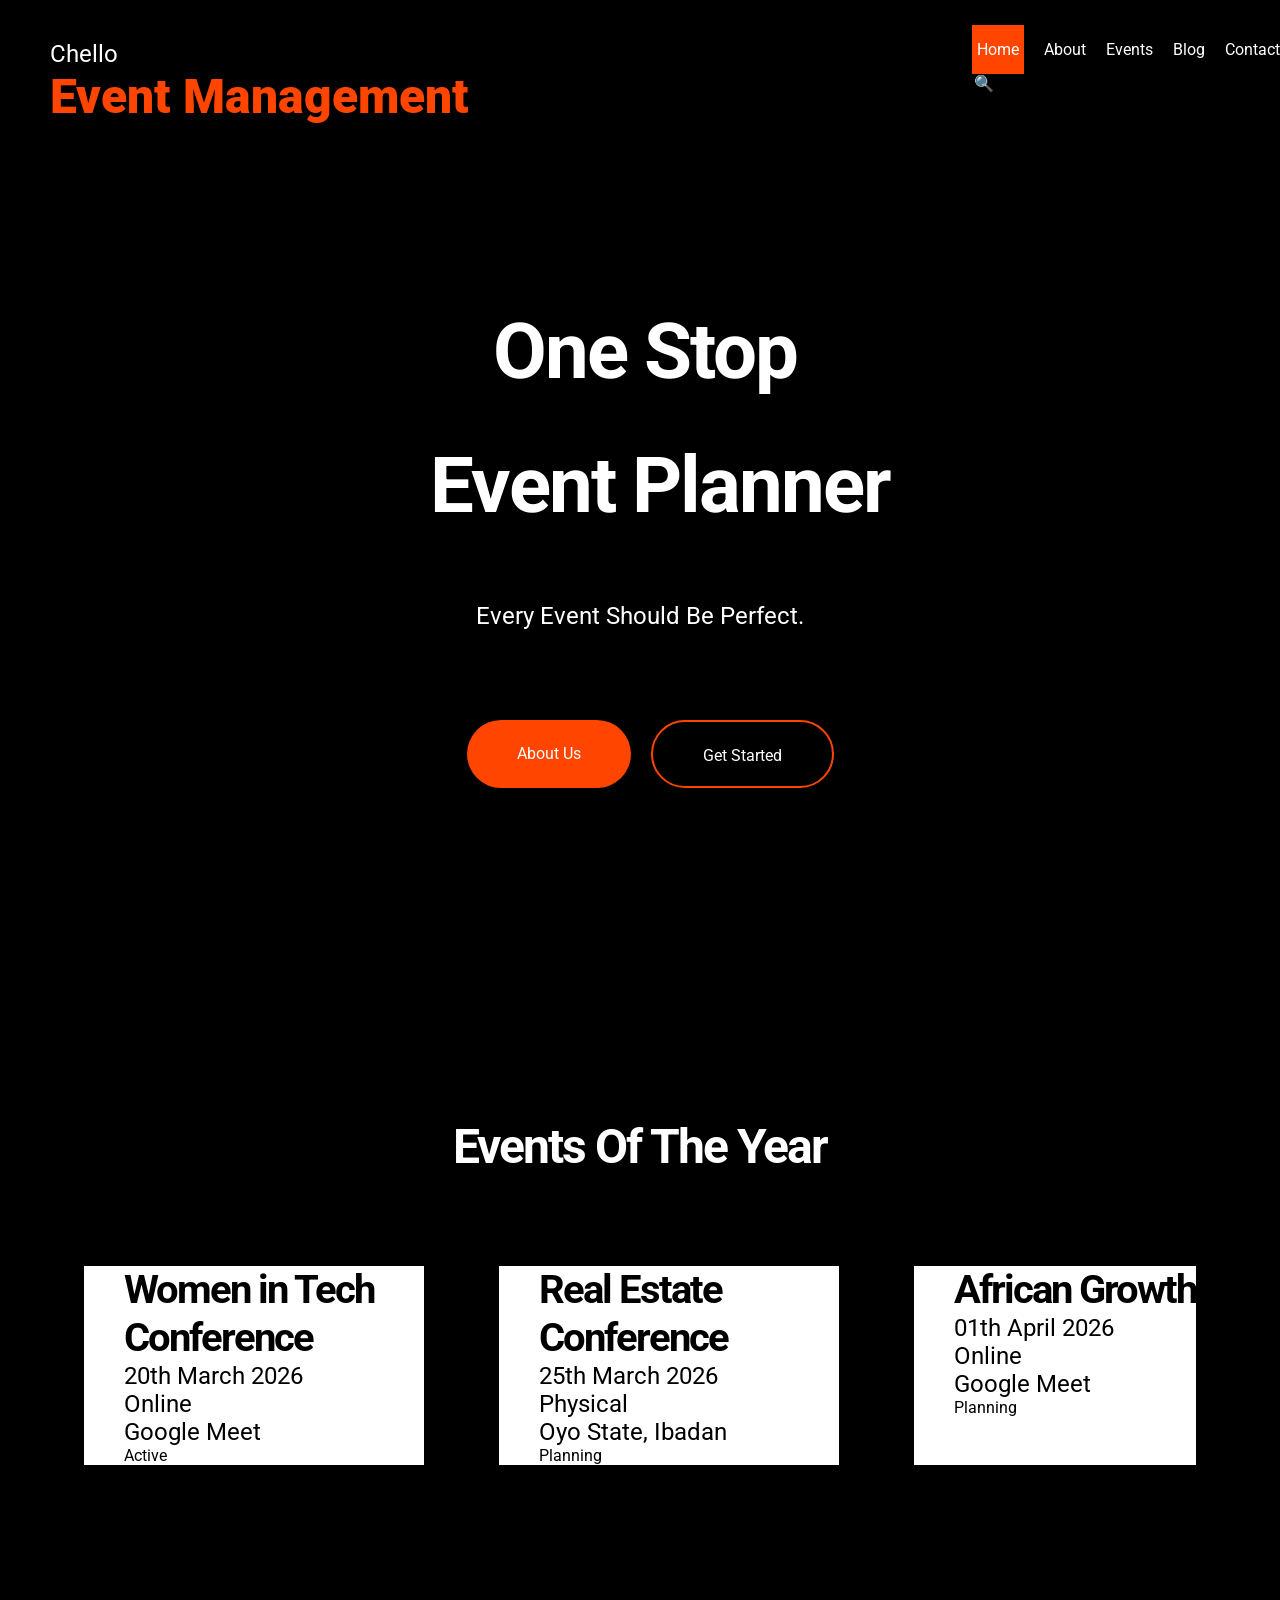
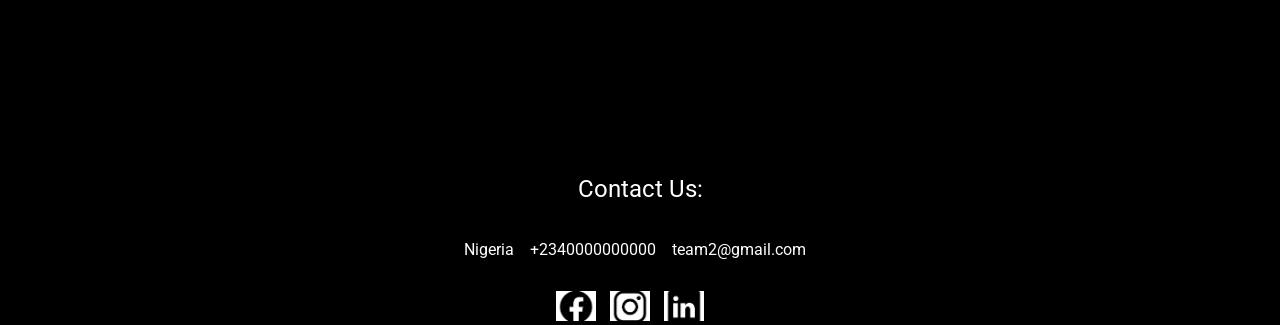
==== index.html @ 6849023e "Add files via upload" ====
<!DOCTYPE html>
<html lang="en">
<head>
    <meta charset="UTF-8">
    <meta name="viewport" content="width=device-width, initial-scale=1.0">
    <link rel="stylesheet" href="styles.css">
    <link rel="preconnect" href="https://fonts.googleapis.com">
    <link rel="preconnect" href="https://fonts.gstatic.com" crossorigin>
    <link href="https://fonts.googleapis.com/css2?family=Inter:ital,opsz,wght@0,14..32,100..900;1,14..32,100..900&display=swap" rel="stylesheet">
    <link rel="preconnect" href="https://fonts.googleapis.com">
    <link rel="preconnect" href="https://fonts.gstatic.com" crossorigin>
    <link href="https://fonts.googleapis.com/css2?family=Roboto:ital,wght@0,100..900;1,100..900&display=swap" rel="stylesheet">
    <title>Chello Event Management Landing page</title>
</head>
<body>
  <div class="container">
    <header>
    <!---NAVIGARION--->
      <nav class="navi">
        <div class="name">
            <p class="na">Chello</p>
            <p><span class="nam">Event Management</span></p>
        </div>
        <div>
          <ul class="nav-links">
            <li><a class="home" href="index.html">Home</a></li>
            <li><a href="">About</a></li>
            <li><a href="">Events</a></li>
            <li><a href="">Blog</a></li>
            <li><a href="">Contact</a></li>
          </ul>
          <div class="search-bar">
            <p class="emoji"><a href="">🔍</a></p>
          </div>
        </nav>
      </div>
    <!---HERO SECTION--->
    <h1 class="heading">One Stop</h1>
    <h1 class="heading-1">Event Planner</h1>
    <p class="paragraph-1">Every Event Should Be Perfect.</p>
    </header>
    <main>
      <!---FEATURES SECTION--->
      <div class="highlight">
        <div class="highlight-1">
            <a href="">About Us</a>
        </div>
        <div class="highlight-2">
            <a href="">Get Started</a>
        </div>
      </div>
        <!---CTA SECTION--->
        <h2 class="heading-2">Events Of The Year</h2>
        <div class="events">
          <div class="more">
            <h3>Women in Tech Conference</h3>
            <p>20th March 2026</p>
            <p>Online</p>
            <p>Google Meet</p>
            <span class="status">Active</span>
          </div>
          <div class="more">
            <h3>Real Estate Conference</h3>
            <p>25th March 2026</p>
            <p>Physical</p>
            <p>Oyo State, Ibadan</p>
            <span class="status">Planning</span>
          </div>
          <div class="more">
            <h3>African Growth</h3>
            <p>01th April 2026</p>
            <p>Online</p>
            <p>Google Meet</p>
            <span class="status">Planning</span>
          </div>
        </div>
    </main>
    <footer>
      <div class="foot">
        <p class="paragraph-2">Contact Us:</p>
        <p class="paragraph-2">
            <a href="">Nigeria</a>
            <a href="tell:234-000-000-0000">+2340000000000</a>
            <a href="mailto:team2@gmail.com">team2@gmail.com</a>
        </p>
        <a href="https://www.google.com/url?sa=t&source=web&rct=j&opi=89978449&url=https://m.facebook.com/&ved=2ahUKEwi31r_t_7iSAxXjU0EAHZXgDyQQFnoECAsQAQ&usg=AOvVaw34tVpM9makLRzsFbubYQeh" target="_blank"><img src="images/facebook.svg.png" alt="Facebook" width="40px"></a>
        <a href="https://www.instagram.com/?hl=en" target="_blank"><img src="images/instagram.svg.png" alt="Instagram" width="40px" ></a>
        <a href="https://www.linkedin.com/login" target="_blank"><img src="images/linkedin.svg.png" alt="linkdein" width="40px"></a>
        <a href=""><ion-icon name="logo-facebook"></ion-icon></a>
      </div>
    </footer>
  </div>
</body>
</html>
---- styles.css ----
/*

------------TYPOGRAPHY------------

FONT SIZES
12px / 16px / 20px / 24px / 32px / 40px / 48px / 62px

FONT WEIGHT
400 / 700

LINE HEIGHT
1.2 / 1.5

LETTER SPACING
0 / -2PX

FONT FAMILY
ROBOTO
*/

/*GlobaL Styles*/
*{
    padding: 0;
    margin: 0;
    font-family: ROBOTO;
    box-sizing: content-box;
    max-width: 1600px;
}
h1, h2, h3, h4, h5{
line-height: 1.2;
letter-spacing: -2px;
}
h1{
    font-size: 78px;
}
h2{
    font-size: 48px;
}
h3{
    font-size: 40px;
}
h4{
    font-size: 32px;
}
p{
    font-size: 24px;
}
a{
    font-size: 16px;
    text-decoration: none;
    color: white;
}
ul{
    font-size: 16px;
    list-style: none;
}
body{
    background-color: black;
    width: 100%;
    max-width: 1600px;
    color: white;
}
.navi{
        margin-top: 40px;
        margin-bottom: 100px;
        display: flex;
        flex: flex-wrap;
        justify-content: space-between;
}
.nav-links {
  display: flex;
  gap: 20px;
}
.home{
  background-color: orangered;
  padding: 15px 5px;
}
.emoji{
  font-size: 30px;
}
.name{
        font-size: 40px;
        margin-left: 50px;
}
.nam{
        font-size: 48px;
        color: orangered;
        font-weight: 900;
        padding-right: 30px;
}
.search-bar{
        border: 2px solid black;
        border-radius: 50px;
}
.heading{
  text-align: center;
    padding: 80px 40px 30px 50px;
}
.heading-1{
    text-align: center;
    padding: 10px 10px 50px 50px;
    font-weight: 700px;
}
.paragraph-1{
    text-align: center;
    padding: 20px 50px 10px 50px;
}
.heading-2{
  padding-top: 300px;
  text-align: center;
  padding-bottom: 30px;
}
.events{
  display: flex;
  flex-wrap: wrap;
  justify-content: center;
  gap: 15px;
}
.more{
    background-color: white;
    color: black;
    max-width: 300px;
    padding-left: 40px;
    margin-bottom: 200px;
    margin: 60px 30px;
}
.foot{
  text-align: center;
  padding-top: 250px;
}
.foot a{
  padding-right: 10px;
  margin-top: 20px;
}
.paragraph-2{
  margin-bottom: 30px;
}
/* COMPONENT */
.highlight{
  display: flex;
  flex-wrap: wrap;
  justify-content: center;
}
.highlight-1{
    background-color: orangered;
    border-radius: 50px;
    font-size: 20px;
    max-width: 200px;
    margin-left: 20px;
    margin-bottom: 30px;
    margin-top: 80px;
    padding: 20px 50px;
}
.highlight-2{
    border: 2px solid orangered;
    border-radius: 50px;
    font-size: 20px;
    max-width: 200px;
    margin-bottom: 30px;
    margin-left: 20px;
    margin-top: 80px;
    padding: 20px 50px;
}
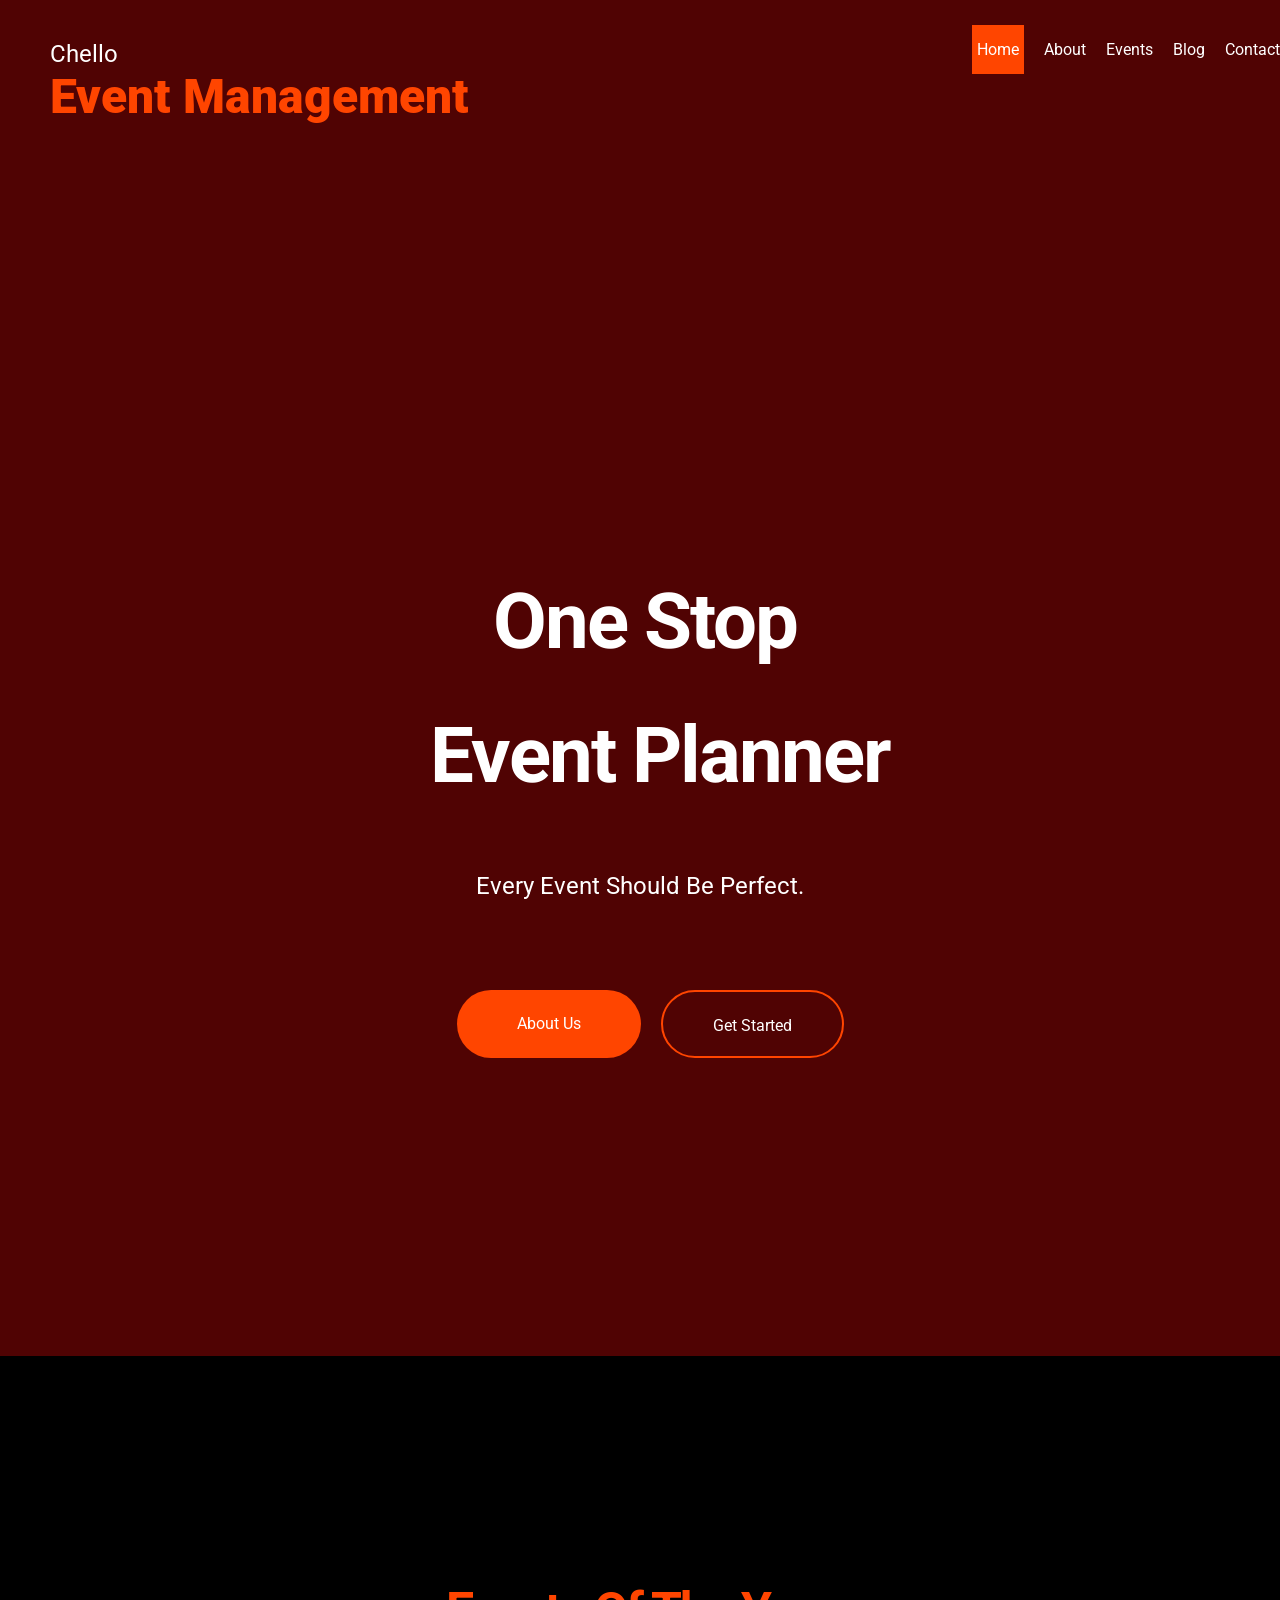
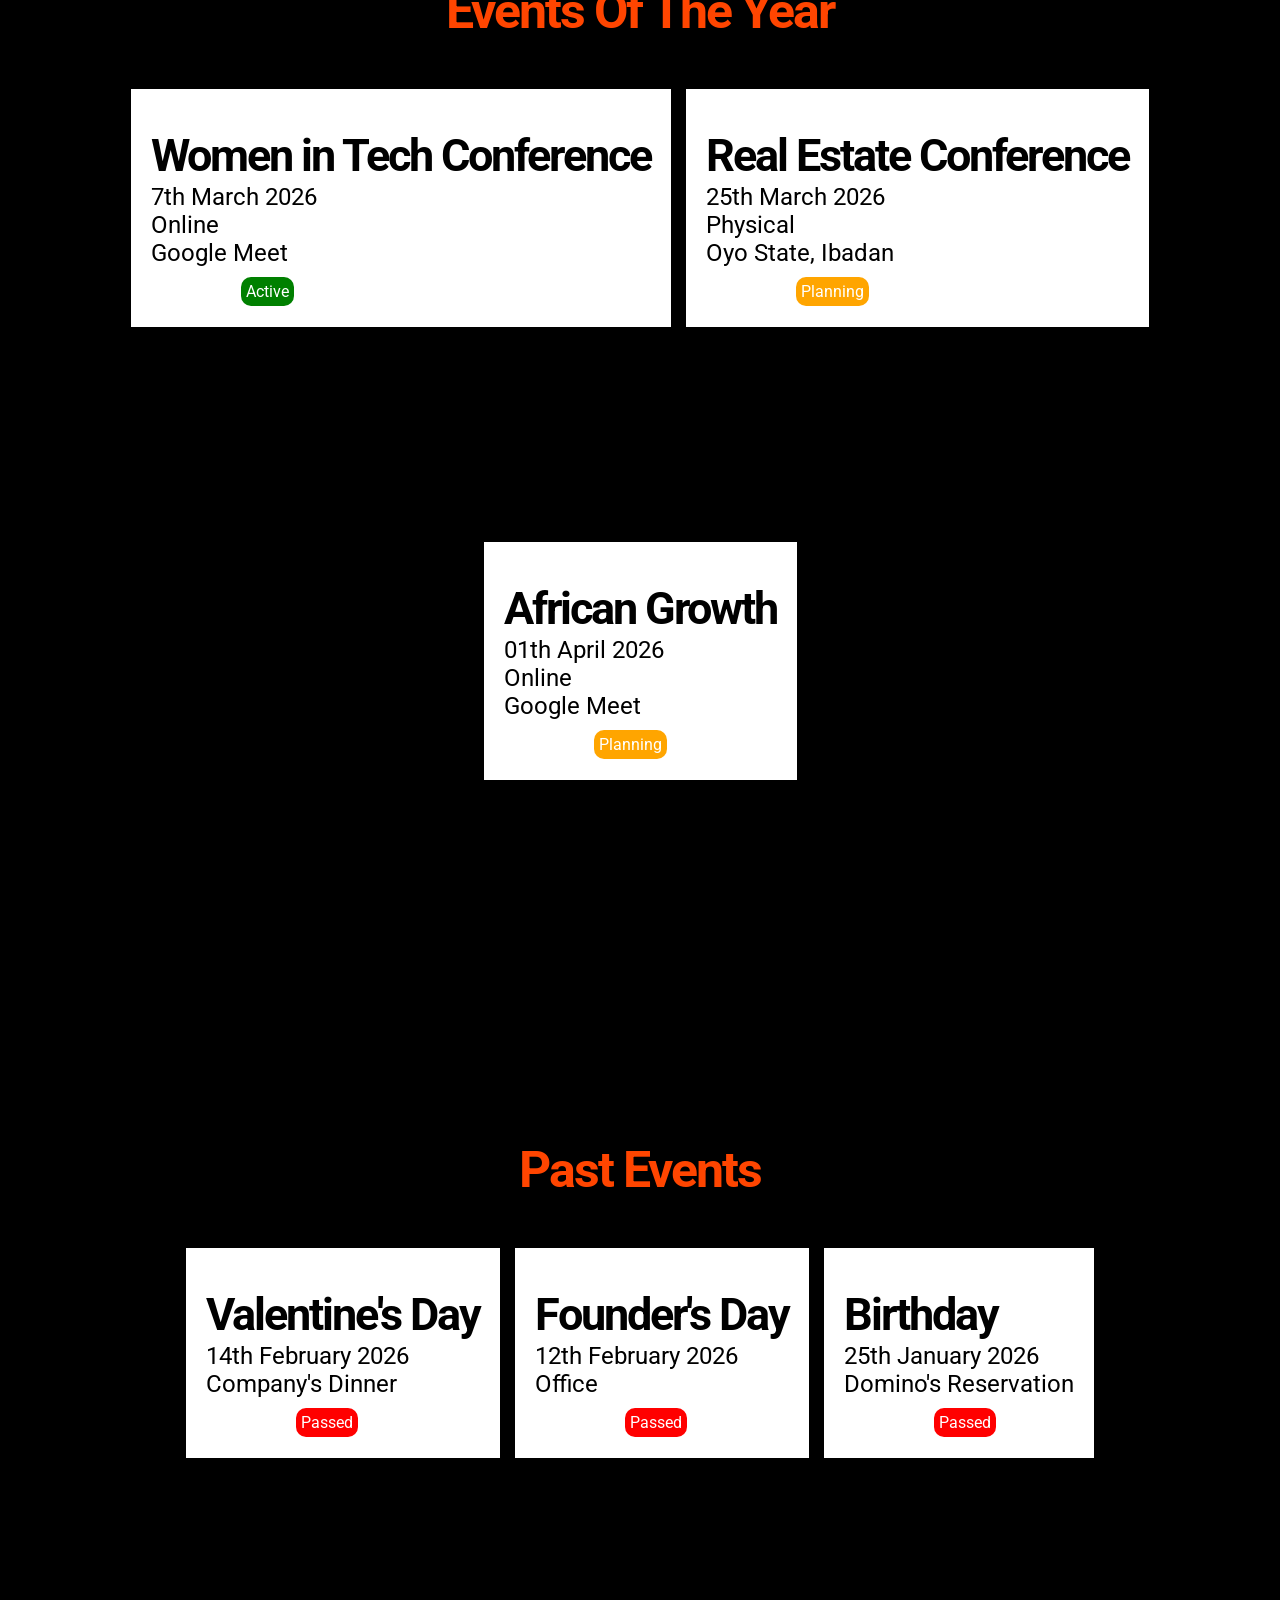
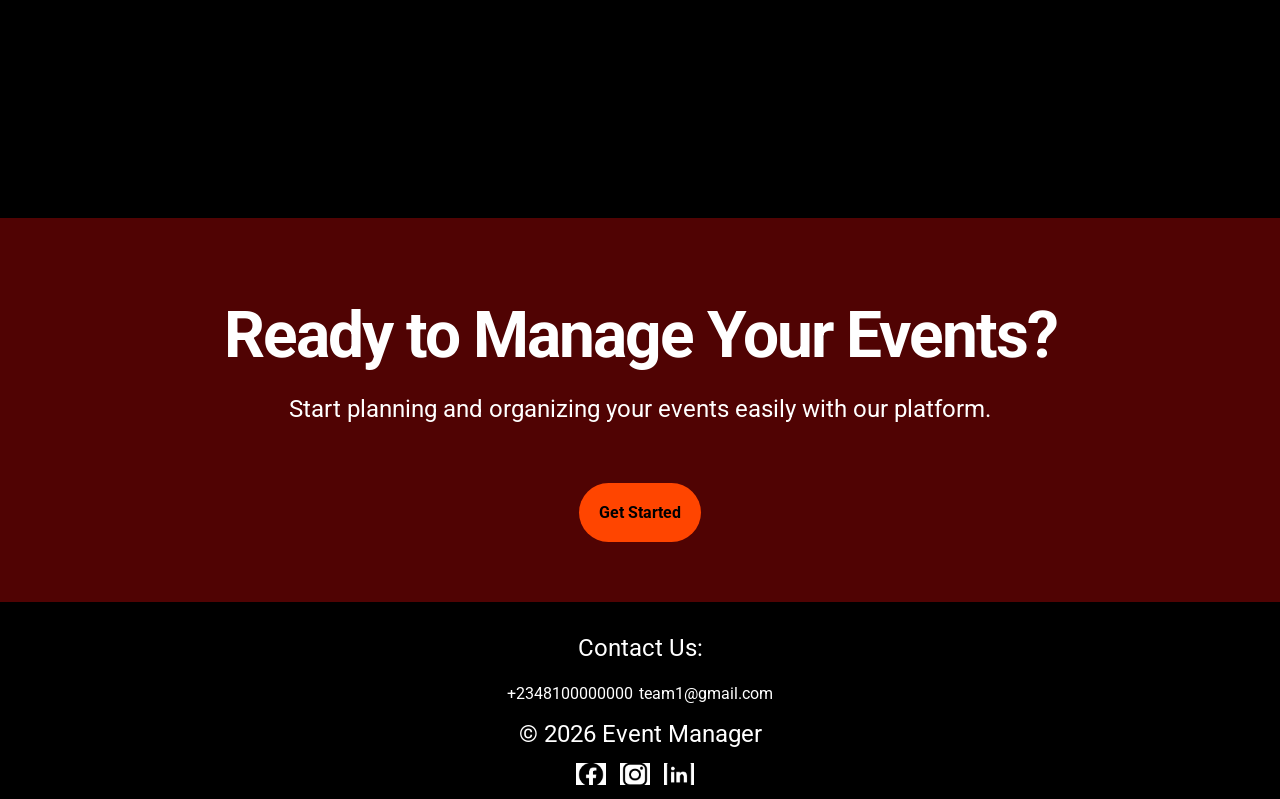
==== commit 5acf0445: "Add files via upload" ====
--- a/index.html
+++ b/index.html
@@ -13,82 +13,109 @@
     <title>Chello Event Management Landing page</title>
 </head>
 <body>
-  <div class="container">
     <header>
     <!---NAVIGARION--->
-      <nav class="navi">
-        <div class="name">
-            <p class="na">Chello</p>
+        <nav class="navi">
+          <div class="name">
+            <p>Chello</p>
             <p><span class="nam">Event Management</span></p>
-        </div>
-        <div>
-          <ul class="nav-links">
-            <li><a class="home" href="index.html">Home</a></li>
-            <li><a href="">About</a></li>
-            <li><a href="">Events</a></li>
-            <li><a href="">Blog</a></li>
-            <li><a href="">Contact</a></li>
-          </ul>
-          <div class="search-bar">
-            <p class="emoji"><a href="">🔍</a></p>
           </div>
+            <ul class="nav-links">
+              <li><a class="home" href="index.html">Home</a></li>
+              <li><a class="link" href="">About</a></li>
+              <li><a class="link" href="">Events</a></li>
+              <li><a class="link" href="">Blog</a></li>
+              <li><a class="link" href="">Contact</a></li>
+            </ul>
         </nav>
-      </div>
-    <!---HERO SECTION--->
-    <h1 class="heading">One Stop</h1>
-    <h1 class="heading-1">Event Planner</h1>
-    <p class="paragraph-1">Every Event Should Be Perfect.</p>
-    </header>
-    <main>
-      <!---FEATURES SECTION--->
-      <div class="highlight">
-        <div class="highlight-1">
+      <!---HERO SECTION--->
+        <h1 class="heading">One Stop</h1>
+        <h1 class="heading-1">Event Planner</h1>
+        <p class="paragraph-1">Every Event Should Be Perfect.</p>
+        <div class="highlight">
+          <div class="highlight-1">
             <a href="">About Us</a>
-        </div>
-        <div class="highlight-2">
+          </div>
+          <div class="highlight-2">
             <a href="">Get Started</a>
-        </div>
-      </div>
-        <!---CTA SECTION--->
-        <h2 class="heading-2">Events Of The Year</h2>
-        <div class="events">
-          <div class="more">
-            <h3>Women in Tech Conference</h3>
-            <p>20th March 2026</p>
-            <p>Online</p>
-            <p>Google Meet</p>
-            <span class="status">Active</span>
-          </div>
-          <div class="more">
-            <h3>Real Estate Conference</h3>
-            <p>25th March 2026</p>
-            <p>Physical</p>
-            <p>Oyo State, Ibadan</p>
-            <span class="status">Planning</span>
-          </div>
-          <div class="more">
-            <h3>African Growth</h3>
-            <p>01th April 2026</p>
-            <p>Online</p>
-            <p>Google Meet</p>
-            <span class="status">Planning</span>
           </div>
         </div>
+    </header>
+
+    <main>
+        <!---FEATURES SECTION--->
+        <section>
+          <h2 class="heading-2">Events Of The Year</h2>
+          <div class="events">
+            <div class="more">
+              <h3>Women in Tech Conference</h3>
+              <p>7th March 2026</p>
+              <p>Online</p>
+              <p>Google Meet</p>
+              <span class="btn active">Active</span>
+            </div>
+            <div class="more">
+              <h3>Real Estate Conference</h3>
+              <p>25th March 2026</p>
+              <p>Physical</p>
+              <p>Oyo State, Ibadan</p>
+              <span class="btn planning">Planning</span>
+            </div>
+            <div class="more">
+              <h3>African Growth</h3>
+              <p>01th April 2026</p>
+              <p>Online</p>
+              <p>Google Meet</p>
+              <span class="btn planning">Planning</span>
+            </div>
+          </div>
+        </section>
+        <section>
+          <h2 class="heading-2">Past Events</h2>
+          <div class="events">
+            <div class="more">
+              <h3>Valentine's Day</h3>
+              <p>14th February 2026</p>
+              <p>Company's Dinner</p>
+              <span class="btn passed">Passed</span>
+            </div>
+            <div class="more">
+              <h3>Founder's Day</h3>
+              <p>12th February 2026</p>
+              <p>Office</p>
+              <span class="btn passed">Passed</span>
+            </div>
+            <div class="more">
+              <h3>Birthday</h3>
+              <p>25th January 2026</p>
+              <p>Domino's Reservation</p>
+              <span class="btn passed">Passed</span>
+            </div>
+          </div>
+        </section>
+
+        <!---CTA SECTION--->
+        <section class="cta">
+            <h2>Ready to Manage Your Events?</h2>
+            <p>Start planning and organizing your events easily with our platform.</p>
+              <a href="" class="cta-btn">Get Started</a>
+        </section>
     </main>
+
     <footer>
       <div class="foot">
         <p class="paragraph-2">Contact Us:</p>
         <p class="paragraph-2">
-            <a href="">Nigeria</a>
-            <a href="tell:234-000-000-0000">+2340000000000</a>
-            <a href="mailto:team2@gmail.com">team2@gmail.com</a>
+            <a href="tell:234-810-000-0000">+2348100000000</a>
+            <a href="mailto:team2@gmail.com">team1@gmail.com</a>
         </p>
-        <a href="https://www.google.com/url?sa=t&source=web&rct=j&opi=89978449&url=https://m.facebook.com/&ved=2ahUKEwi31r_t_7iSAxXjU0EAHZXgDyQQFnoECAsQAQ&usg=AOvVaw34tVpM9makLRzsFbubYQeh" target="_blank"><img src="images/facebook.svg.png" alt="Facebook" width="40px"></a>
-        <a href="https://www.instagram.com/?hl=en" target="_blank"><img src="images/instagram.svg.png" alt="Instagram" width="40px" ></a>
-        <a href="https://www.linkedin.com/login" target="_blank"><img src="images/linkedin.svg.png" alt="linkdein" width="40px"></a>
-        <a href=""><ion-icon name="logo-facebook"></ion-icon></a>
-      </div>
+        <p class="paragraph-2">© 2026 Event Manager</p>
+        <div class="media">
+          <a href="https://www.google.com/url?sa=t&source=web&rct=j&opi=89978449&url=https://m.facebook.com/&ved=2ahUKEwi31r_t_7iSAxXjU0EAHZXgDyQQFnoECAsQAQ&usg=AOvVaw34tVpM9makLRzsFbubYQeh" target="_blank"><img src="images/facebook.svg.png" alt="Facebook"></a>
+          <a href="https://www.instagram.com/?hl=en" target="_blank"><img src="images/instagram.svg.png" alt="Instagram"></a>
+          <a href="https://www.linkedin.com/login" target="_blank"><img src="images/linkedin.svg.png" alt="linkdein"></a>
+        </div>
+        </div>
     </footer>
-  </div>
 </body>
-</html>+</html>
--- a/styles.css
+++ b/styles.css
@@ -19,12 +19,12 @@
 */
 
 /*GlobaL Styles*/
+
 *{
     padding: 0;
     margin: 0;
     font-family: ROBOTO;
-    box-sizing: content-box;
-    max-width: 1600px;
+    box-sizing: border-box;
 }
 h1, h2, h3, h4, h5{
 line-height: 1.2;
@@ -34,16 +34,17 @@
     font-size: 78px;
 }
 h2{
-    font-size: 48px;
+    font-size: 50px;
 }
 h3{
-    font-size: 40px;
+    font-size: 45px;
 }
 h4{
     font-size: 32px;
 }
 p{
     font-size: 24px;
+    font-weight: 400;
 }
 a{
     font-size: 16px;
@@ -56,16 +57,20 @@
 }
 body{
     background-color: black;
-    width: 100%;
-    max-width: 1600px;
     color: white;
 }
+/*NAVIGATION*/ 
+header{
+  background-color:rgb(80, 3, 3);
+  padding-bottom: 10px
+}
+
 .navi{
-        margin-top: 40px;
-        margin-bottom: 100px;
-        display: flex;
-        flex: flex-wrap;
-        justify-content: space-between;
+  padding-top: 40px;
+  padding-bottom: 250px;
+  display: flex;
+  flex-wrap: wrap;
+  justify-content: space-between;
 }
 .nav-links {
   display: flex;
@@ -75,89 +80,191 @@
   background-color: orangered;
   padding: 15px 5px;
 }
-.emoji{
-  font-size: 30px;
-}
 .name{
-        font-size: 40px;
-        margin-left: 50px;
+  font-size: 40px;
+  margin-left: 50px;
 }
 .nam{
-        font-size: 48px;
-        color: orangered;
-        font-weight: 900;
-        padding-right: 30px;
-}
-.search-bar{
-        border: 2px solid black;
-        border-radius: 50px;
-}
+  font-size: 48px;
+  color: orangered;
+  font-weight: 900;
+  padding-right: 30px;
+}
+
+/*HERO SECTION*/
 .heading{
   text-align: center;
-    padding: 80px 40px 30px 50px;
-}
+  padding: 80px 40px 30px 50px;
+  margin-top: 120px;
+}
+
 .heading-1{
-    text-align: center;
-    padding: 10px 10px 50px 50px;
-    font-weight: 700px;
-}
+  text-align: center;
+  padding: 10px 10px 50px 50px;
+  font-weight: 700;
+}
+
 .paragraph-1{
-    text-align: center;
-    padding: 20px 50px 10px 50px;
-}
+  text-align: center;
+  padding: 20px 50px 10px 50px;
+}
+
+/* header animation */
+@keyframes fadeInUp {
+  from {
+    opacity: 0;
+    transform: translateY(40px);
+  }
+  to {
+    opacity: 1;
+    transform: translateY(0);
+  }
+}
+
+.navi, .name, .nam, .nav-links, .heading, .heading-1, .paragraph-1, .highlight {
+  opacity: 0;
+  animation: fadeInUp 1s ease forwards;
+}
+
+/*FEATURES SECTION*/
+
+main{
+  margin-top: 225px;
+}
+
 .heading-2{
-  padding-top: 300px;
-  text-align: center;
-  padding-bottom: 30px;
+  text-align: center;
+  padding-bottom:3rem;
+  color: orangered;
 }
 .events{
   display: flex;
   flex-wrap: wrap;
   justify-content: center;
   gap: 15px;
+  margin-bottom: 10rem;
 }
 .more{
-    background-color: white;
-    color: black;
-    max-width: 300px;
-    padding-left: 40px;
-    margin-bottom: 200px;
-    margin: 60px 30px;
-}
+  background-color: white;
+  color: black;
+  padding: 40px 20px 60px 20px;
+  margin-bottom: 200px;
+  position: relative;
+}
+
+/*CTA SECTION*/
+.cta{
+  background: rgb(80, 3, 3);
+  color: white;
+  text-align: center;
+  padding: 5rem;
+}
+
+.cta h2{
+  font-size: 4rem;
+  padding-bottom: 20px;
+}
+
+.cta p{
+  padding-bottom: 5rem;
+}
+
+.cta-btn{
+  background: orangered;
+  color: black;
+  padding: 20px;
+  text-decoration: none;
+  border-radius: 30px;
+  font-weight: bold;
+  }
+  
+.cta-btn:hover{
+  background: rgb(120,0,120);
+}
+
+/*FOOTER*/
 .foot{
-  text-align: center;
-  padding-top: 250px;
-}
-.foot a{
+  display: flex;
+  flex-direction: column;
+  align-items: center;
+  gap: 15px;
+  padding-top: 2rem;
+}
+
+.media img{
+  max-width: 40px;
   padding-right: 10px;
-  margin-top: 20px;
-}
-.paragraph-2{
-  margin-bottom: 30px;
-}
+}
+
+.media{
+  margin-bottom: 10px;
+   
+}
+
 /* COMPONENT */
+.link:hover, .link:active{
+  color: purple;
+}
+
+.btn{
+  padding: 5px 5px;
+  margin: 10px 2px 20px 90px;
+  border-radius: 10px;
+
+}
 .highlight{
   display: flex;
   flex-wrap: wrap;
   justify-content: center;
-}
+  margin-bottom: 18rem;
+}
+
 .highlight-1{
     background-color: orangered;
     border-radius: 50px;
     font-size: 20px;
     max-width: 200px;
     margin-left: 20px;
-    margin-bottom: 30px;
     margin-top: 80px;
-    padding: 20px 50px;
+    padding: 20px 60px;
 }
 .highlight-2{
     border: 2px solid orangered;
     border-radius: 50px;
     font-size: 20px;
     max-width: 200px;
-    margin-bottom: 30px;
     margin-left: 20px;
     margin-top: 80px;
     padding: 20px 50px;
-}+}
+
+.highlight-1:hover, .highlight-1:active{
+  background-color: purple;
+}
+.highlight-1:link, .highlight-1:visited{
+  color: blueviolet;
+}
+.highlight-2.hover, .highlight-2:active{
+  background-color: purple;
+}
+.highlight-2:link, .highlight-2:visited{
+  color: blueviolet;
+}
+
+.active{
+  background-color: green;
+  color: white;
+  position: absolute;
+}
+
+.planning{
+  background-color: orange;
+  color: white;
+  position: absolute
+}
+
+.passed{
+  background-color: red;
+  color: white;
+  position: absolute;
+}
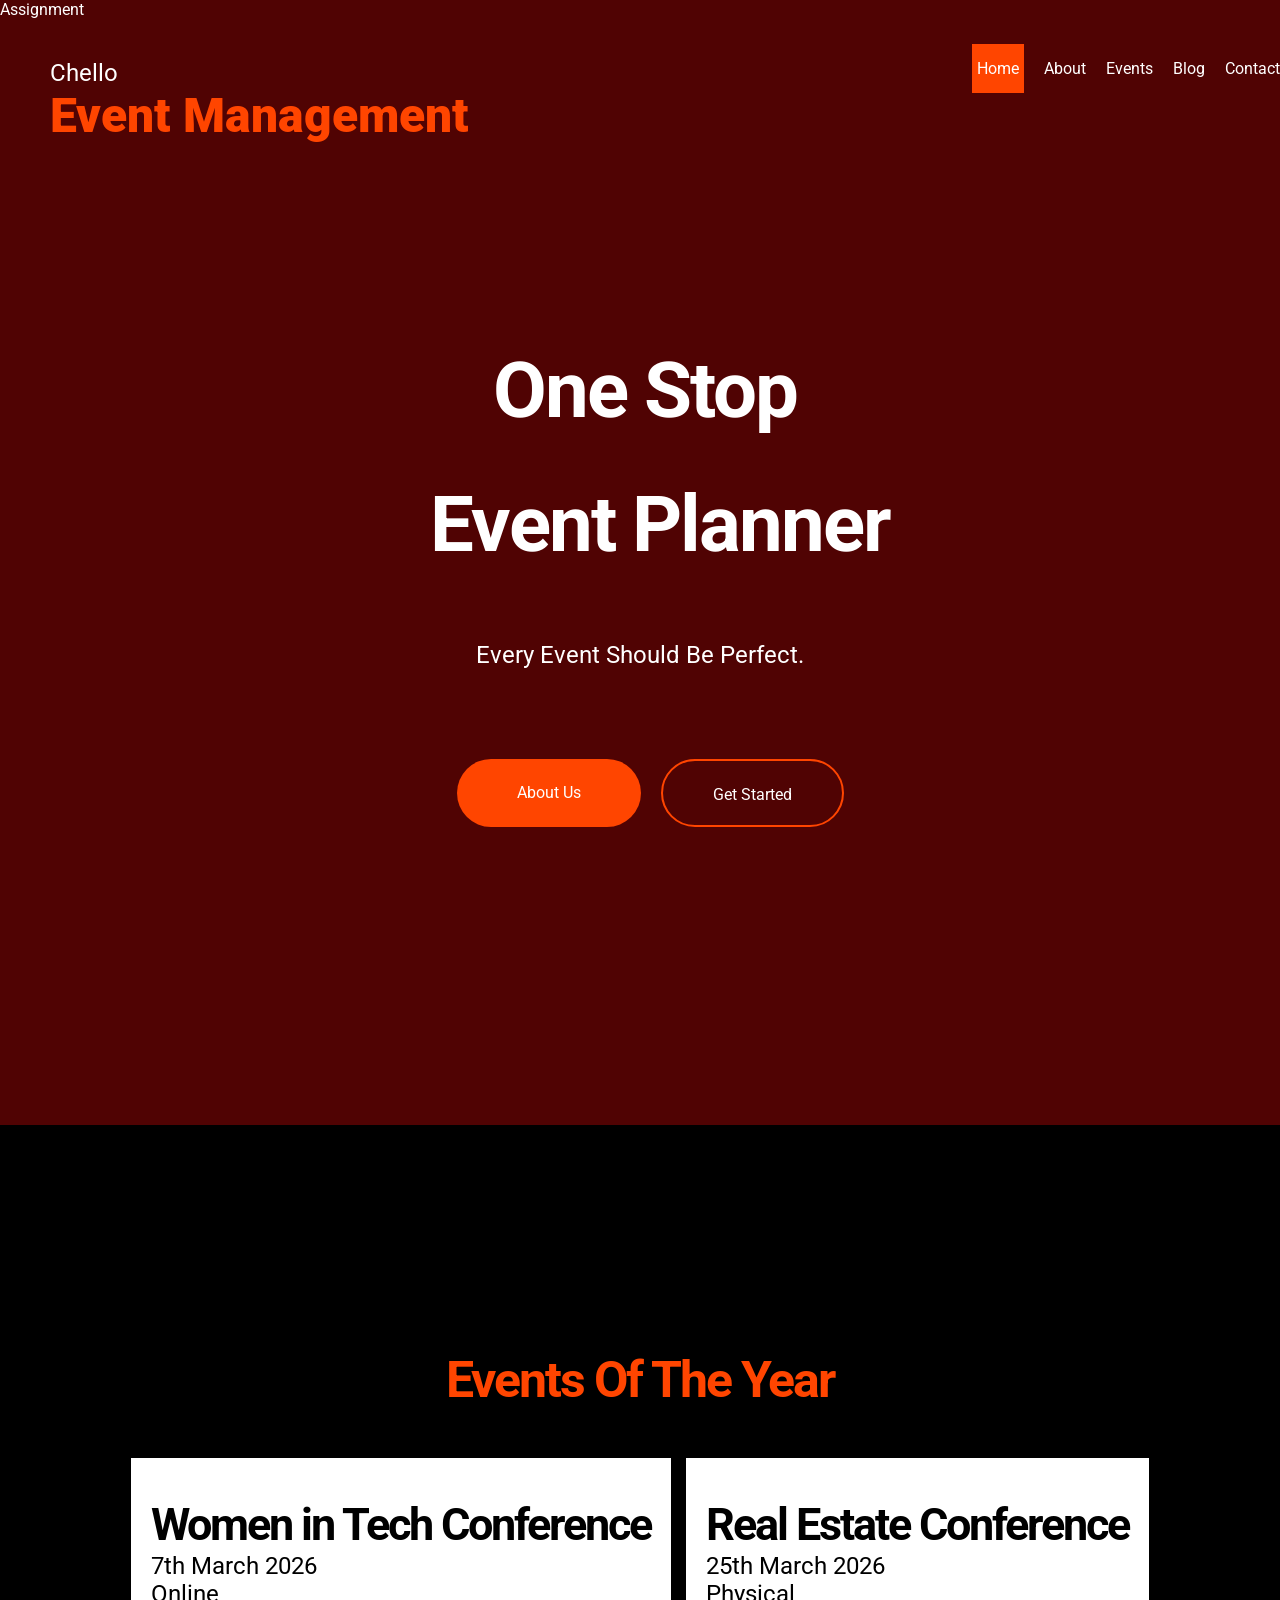
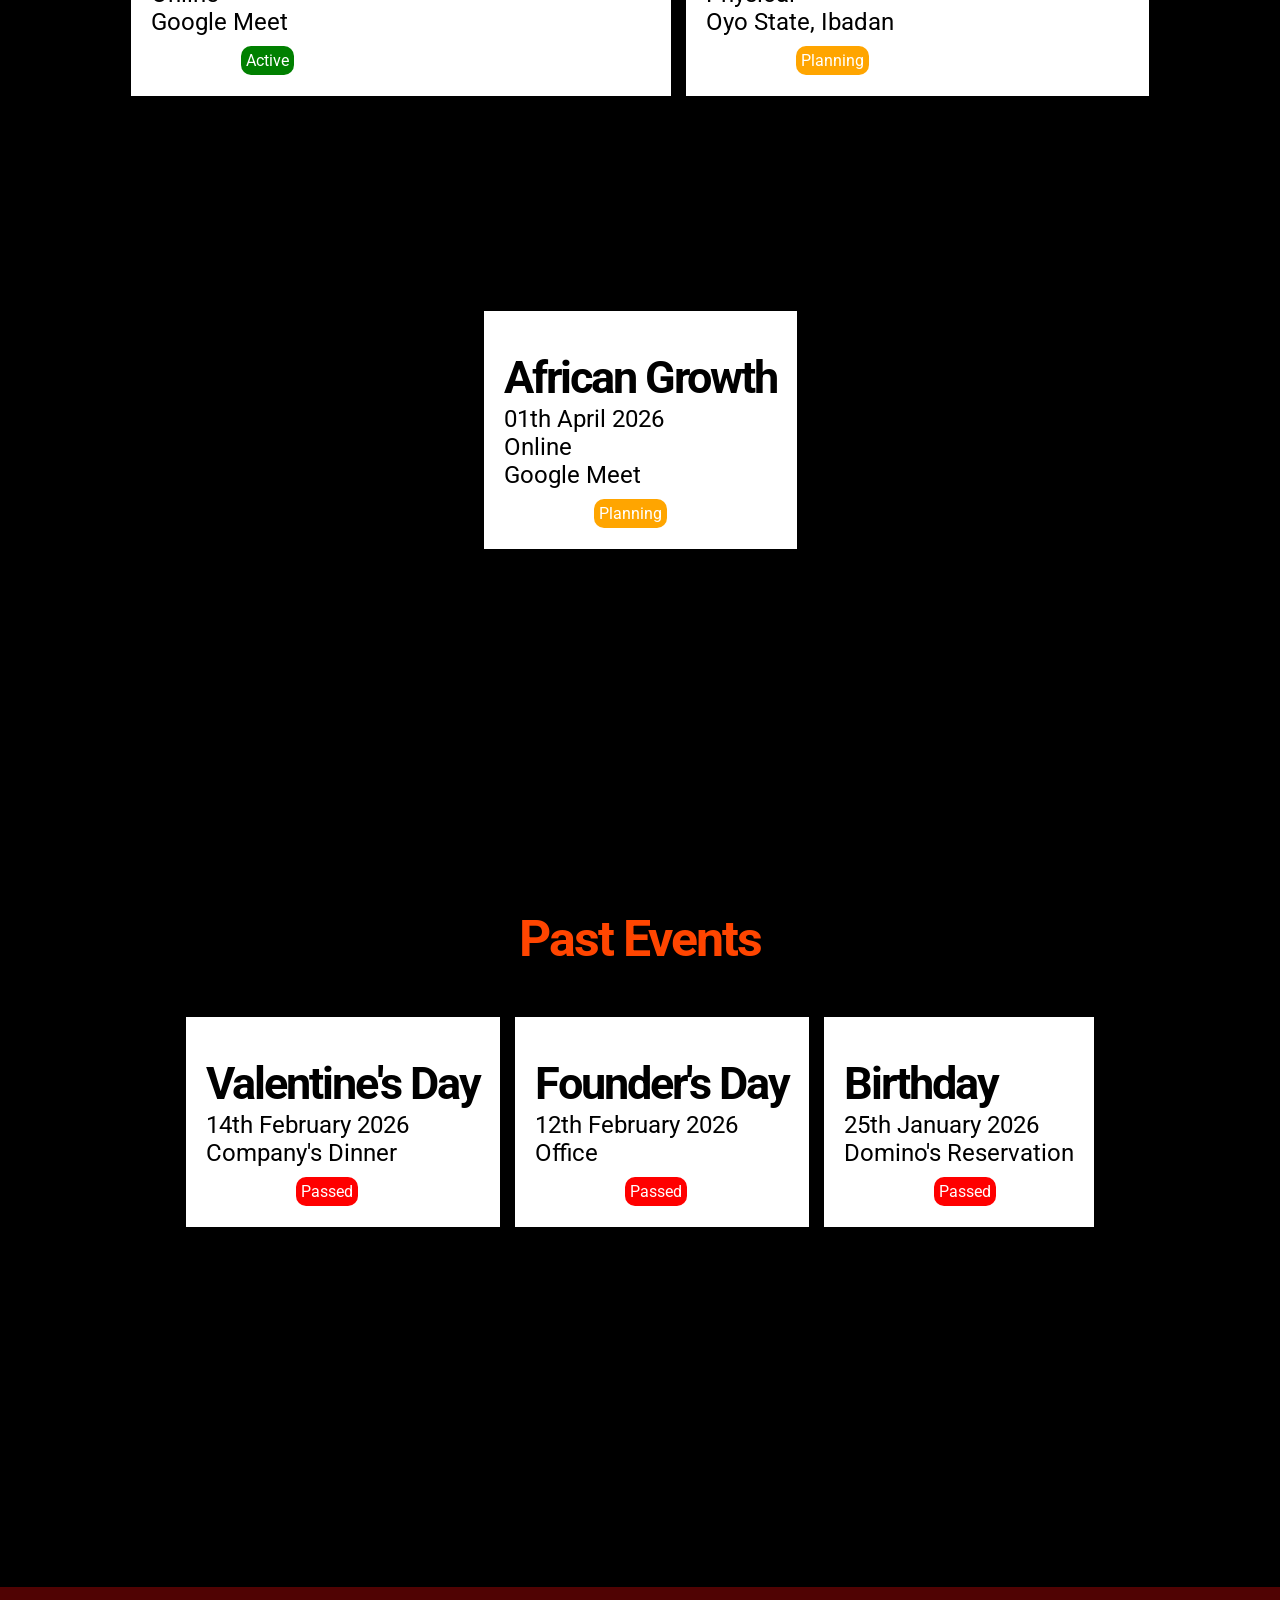
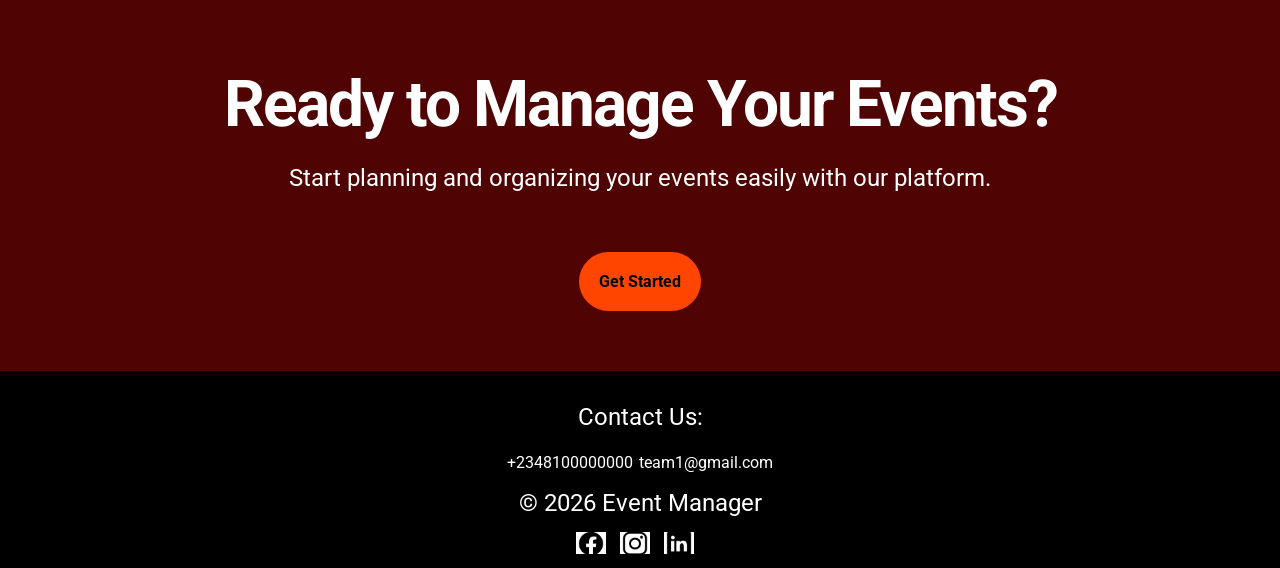
==== commit 06050edc: "assignment" ====
--- a/index.html
+++ b/index.html
@@ -14,6 +14,7 @@
 </head>
 <body>
     <header>
+      <a href="assignment/fd-assignment.html" target="_blank">Assignment</a>
     <!---NAVIGARION--->
         <nav class="navi">
           <div class="name">
--- a/styles.css
+++ b/styles.css
@@ -67,7 +67,6 @@
 
 .navi{
   padding-top: 40px;
-  padding-bottom: 250px;
   display: flex;
   flex-wrap: wrap;
   justify-content: space-between;
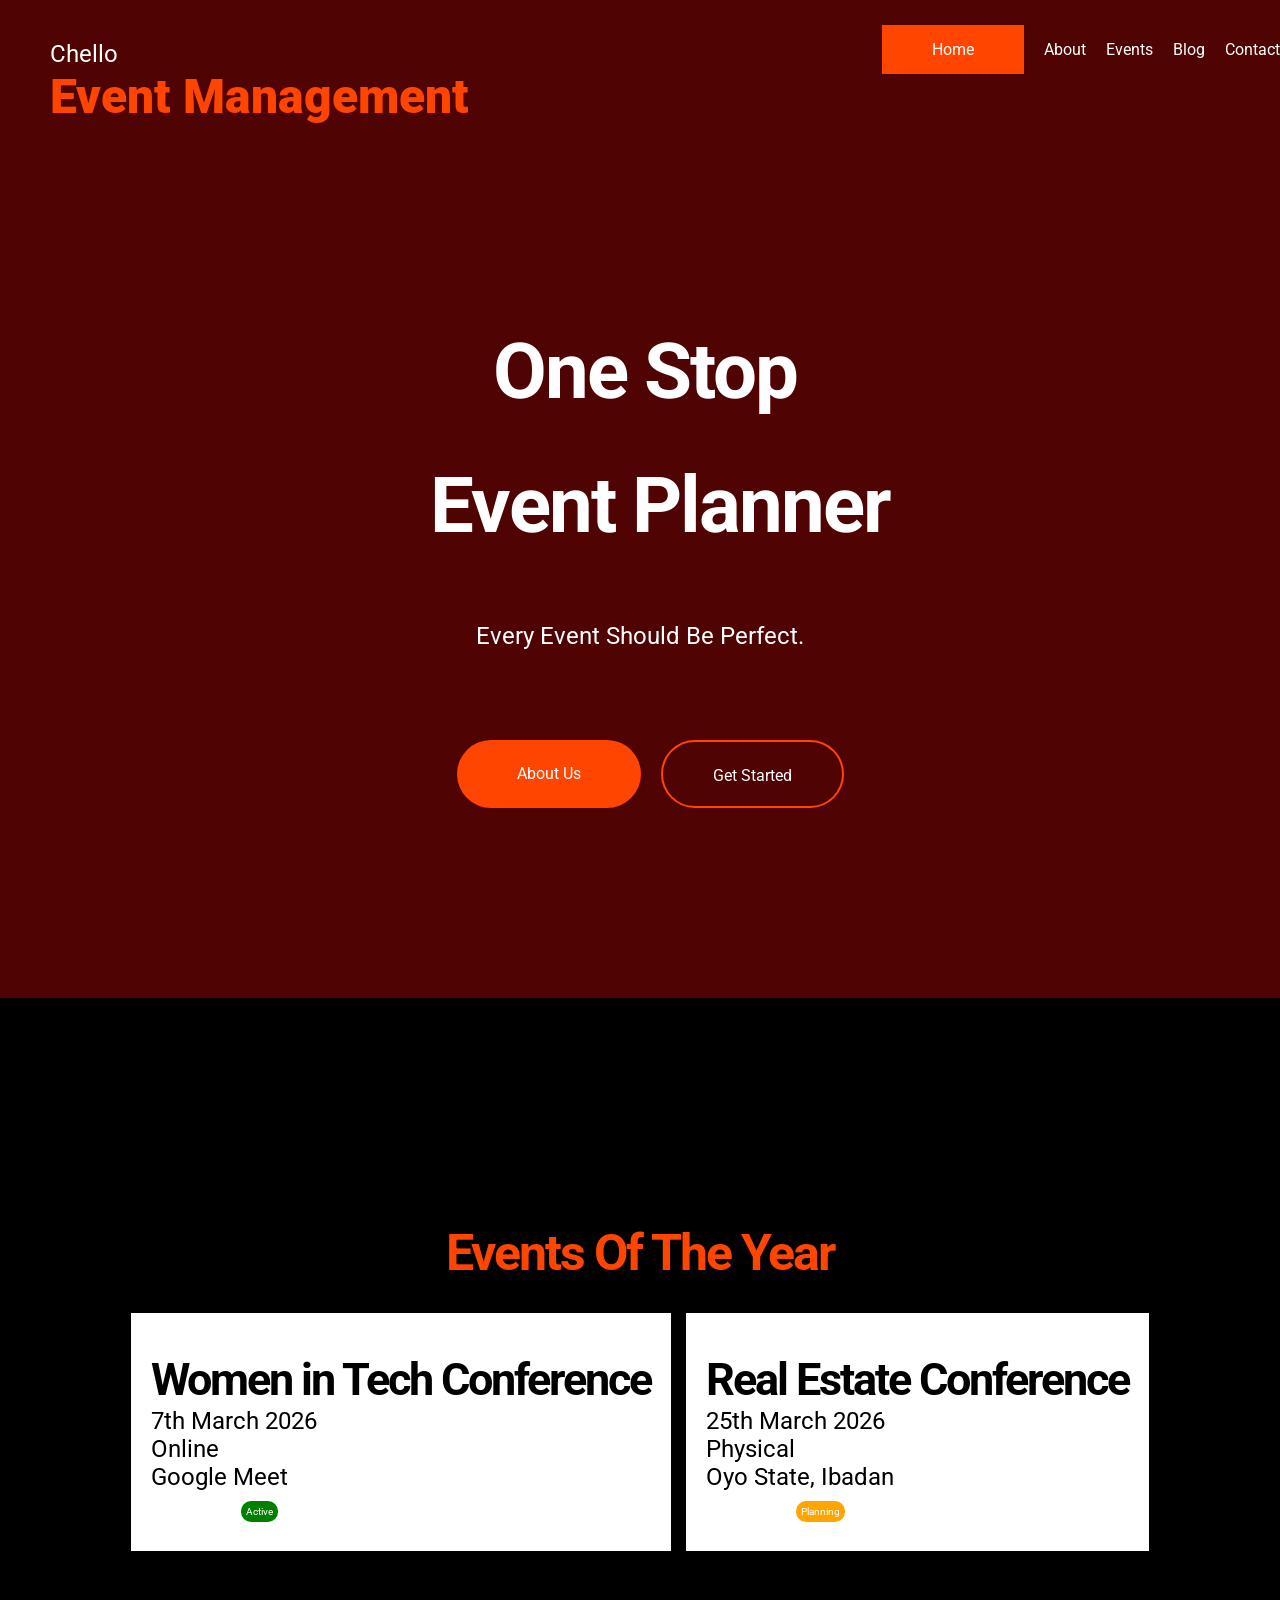
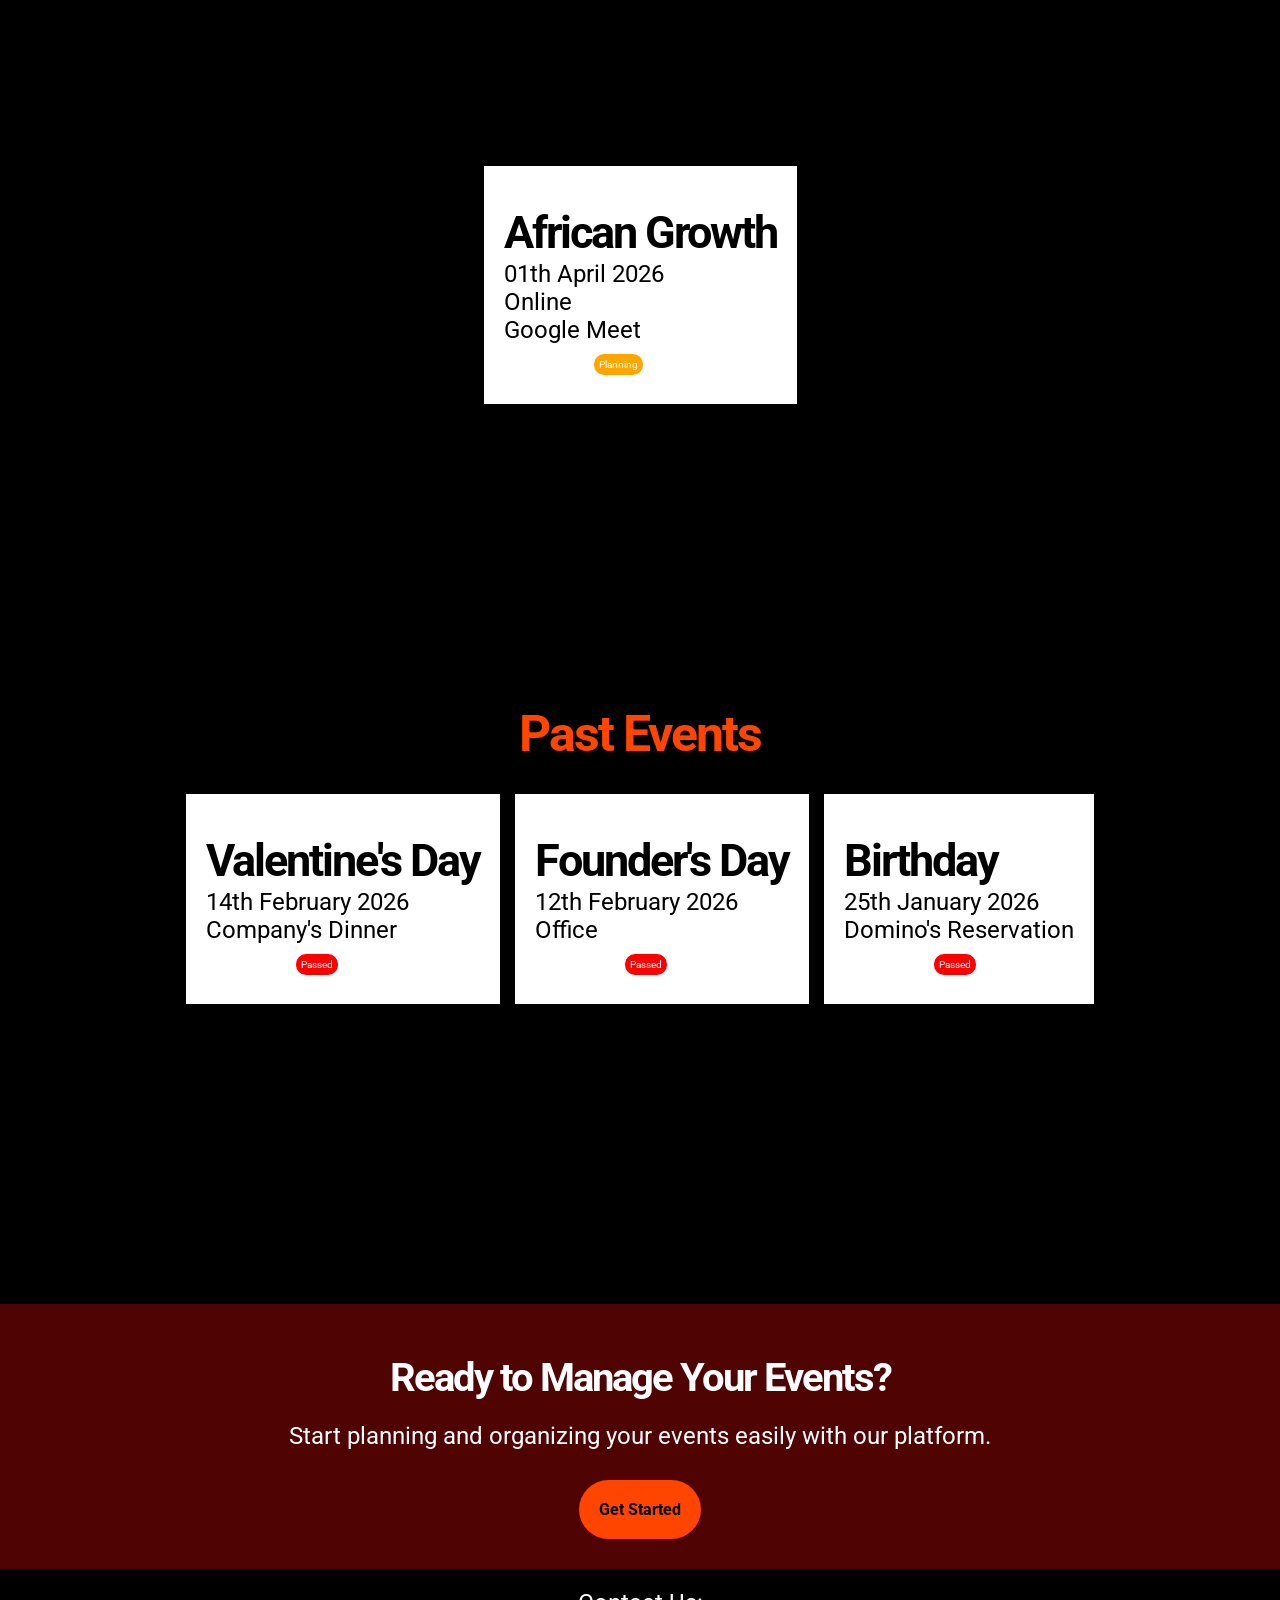
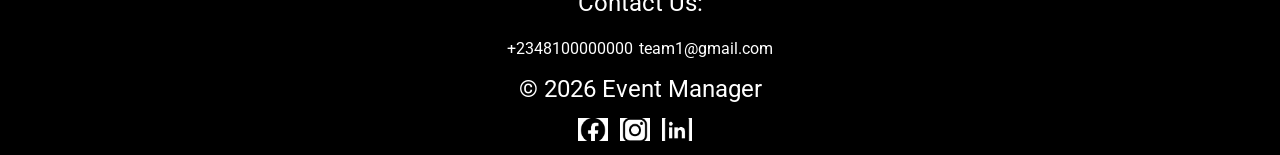
==== commit 75efb092: "more" ====
--- a/index.html
+++ b/index.html
@@ -14,7 +14,7 @@
 </head>
 <body>
     <header>
-      <a href="assignment/fd-assignment.html" target="_blank">Assignment</a>
+      <!--<a href="assignment/fd-assignment.html" target="_blank">Assignment</a>-->
     <!---NAVIGARION--->
         <nav class="navi">
           <div class="name">
--- a/styles.css
+++ b/styles.css
@@ -26,33 +26,36 @@
     font-family: ROBOTO;
     box-sizing: border-box;
 }
+HTML{
+  font-size: 62.5%;
+}
 h1, h2, h3, h4, h5{
 line-height: 1.2;
 letter-spacing: -2px;
 }
 h1{
-    font-size: 78px;
+    font-size: 7.8rem;
 }
 h2{
-    font-size: 50px;
+    font-size: 5.0rem;
 }
 h3{
-    font-size: 45px;
+    font-size: 4.5rem;
 }
 h4{
-    font-size: 32px;
+    font-size: 3.2rem;
 }
 p{
-    font-size: 24px;
+    font-size: 2.4rem;
     font-weight: 400;
 }
 a{
-    font-size: 16px;
+    font-size: 1.6rem;
     text-decoration: none;
     color: white;
 }
 ul{
-    font-size: 16px;
+    font-size: 1.6rem;
     list-style: none;
 }
 body{
@@ -62,11 +65,11 @@
 /*NAVIGATION*/ 
 header{
   background-color:rgb(80, 3, 3);
-  padding-bottom: 10px
+  padding-bottom: 1.0rem
 }
 
 .navi{
-  padding-top: 40px;
+  padding-top: 4.0rem;
   display: flex;
   flex-wrap: wrap;
   justify-content: space-between;
@@ -77,35 +80,35 @@
 }
 .home{
   background-color: orangered;
-  padding: 15px 5px;
+  padding: 1.5rem 5.0rem;
 }
 .name{
-  font-size: 40px;
-  margin-left: 50px;
+  font-size: 4.0rem;
+  margin-left: 5.0rem;
 }
 .nam{
-  font-size: 48px;
+  font-size: 4.8rem;
   color: orangered;
   font-weight: 900;
-  padding-right: 30px;
+  padding-right: 3.0rem;
 }
 
 /*HERO SECTION*/
 .heading{
   text-align: center;
-  padding: 80px 40px 30px 50px;
-  margin-top: 120px;
+  padding: 8.0rem 4.0rem 3.0rem 5.0rem;
+  margin-top: 12rem;
 }
 
 .heading-1{
   text-align: center;
-  padding: 10px 10px 50px 50px;
+  padding: 1.0rem 1.0rem 5.0rem 5.0rem;
   font-weight: 700;
 }
 
 .paragraph-1{
   text-align: center;
-  padding: 20px 50px 10px 50px;
+  padding: 2.0rem 5.0rem 1.0rem 5.0rem;
 }
 
 /* header animation */
@@ -128,7 +131,7 @@
 /*FEATURES SECTION*/
 
 main{
-  margin-top: 225px;
+  margin-top: 22.5rem;
 }
 
 .heading-2{
@@ -146,8 +149,8 @@
 .more{
   background-color: white;
   color: black;
-  padding: 40px 20px 60px 20px;
-  margin-bottom: 200px;
+  padding: 4.0rem 2.0rem 6.0rem 2.0rem;
+  margin-bottom: 20.0rem;
   position: relative;
 }
 
@@ -161,7 +164,7 @@
 
 .cta h2{
   font-size: 4rem;
-  padding-bottom: 20px;
+  padding-bottom: 2.0rem;
 }
 
 .cta p{
@@ -171,7 +174,7 @@
 .cta-btn{
   background: orangered;
   color: black;
-  padding: 20px;
+  padding: 2.0rem;
   text-decoration: none;
   border-radius: 30px;
   font-weight: bold;
@@ -192,11 +195,12 @@
 
 .media img{
   max-width: 40px;
-  padding-right: 10px;
+  width: 100%;
+  padding-right: 1.0rem;
 }
 
 .media{
-  margin-bottom: 10px;
+  margin-bottom: 1.0rem;
    
 }
 
@@ -206,8 +210,8 @@
 }
 
 .btn{
-  padding: 5px 5px;
-  margin: 10px 2px 20px 90px;
+  padding: 0.5rem 0.5rem;
+  margin: 1.0rem 2.0rem 2.0rem 9.0rem;
   border-radius: 10px;
 
 }
@@ -221,20 +225,20 @@
 .highlight-1{
     background-color: orangered;
     border-radius: 50px;
-    font-size: 20px;
+    font-size: 2.0rem;
     max-width: 200px;
-    margin-left: 20px;
-    margin-top: 80px;
-    padding: 20px 60px;
+    margin-left: 2.0rem;
+    margin-top: 8.0rem;
+    padding: 2.0rem 6.0rem;
 }
 .highlight-2{
     border: 2px solid orangered;
     border-radius: 50px;
-    font-size: 20px;
+    font-size: 2.0rem;
     max-width: 200px;
-    margin-left: 20px;
-    margin-top: 80px;
-    padding: 20px 50px;
+    margin-left: 2.0rem;
+    margin-top: 8.0rem;
+    padding: 2.0rem 5.0rem;
 }
 
 .highlight-1:hover, .highlight-1:active{
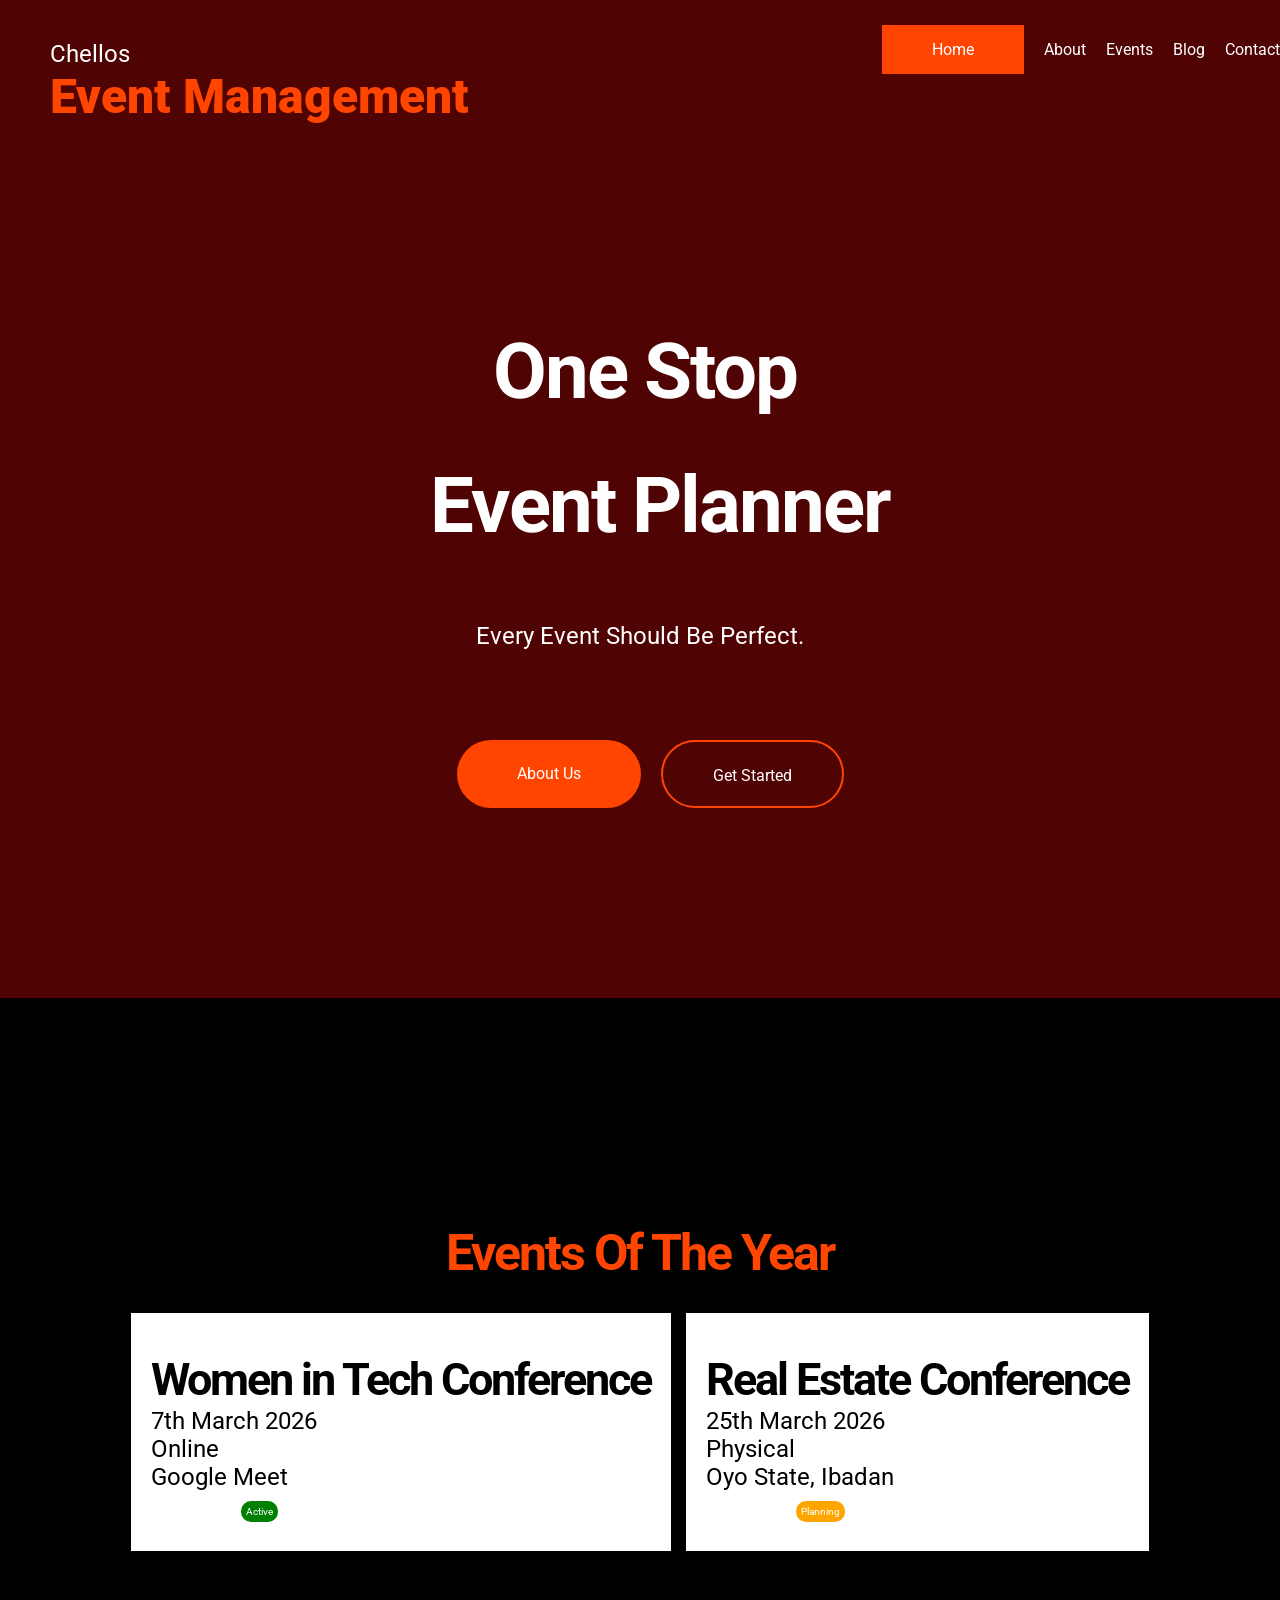
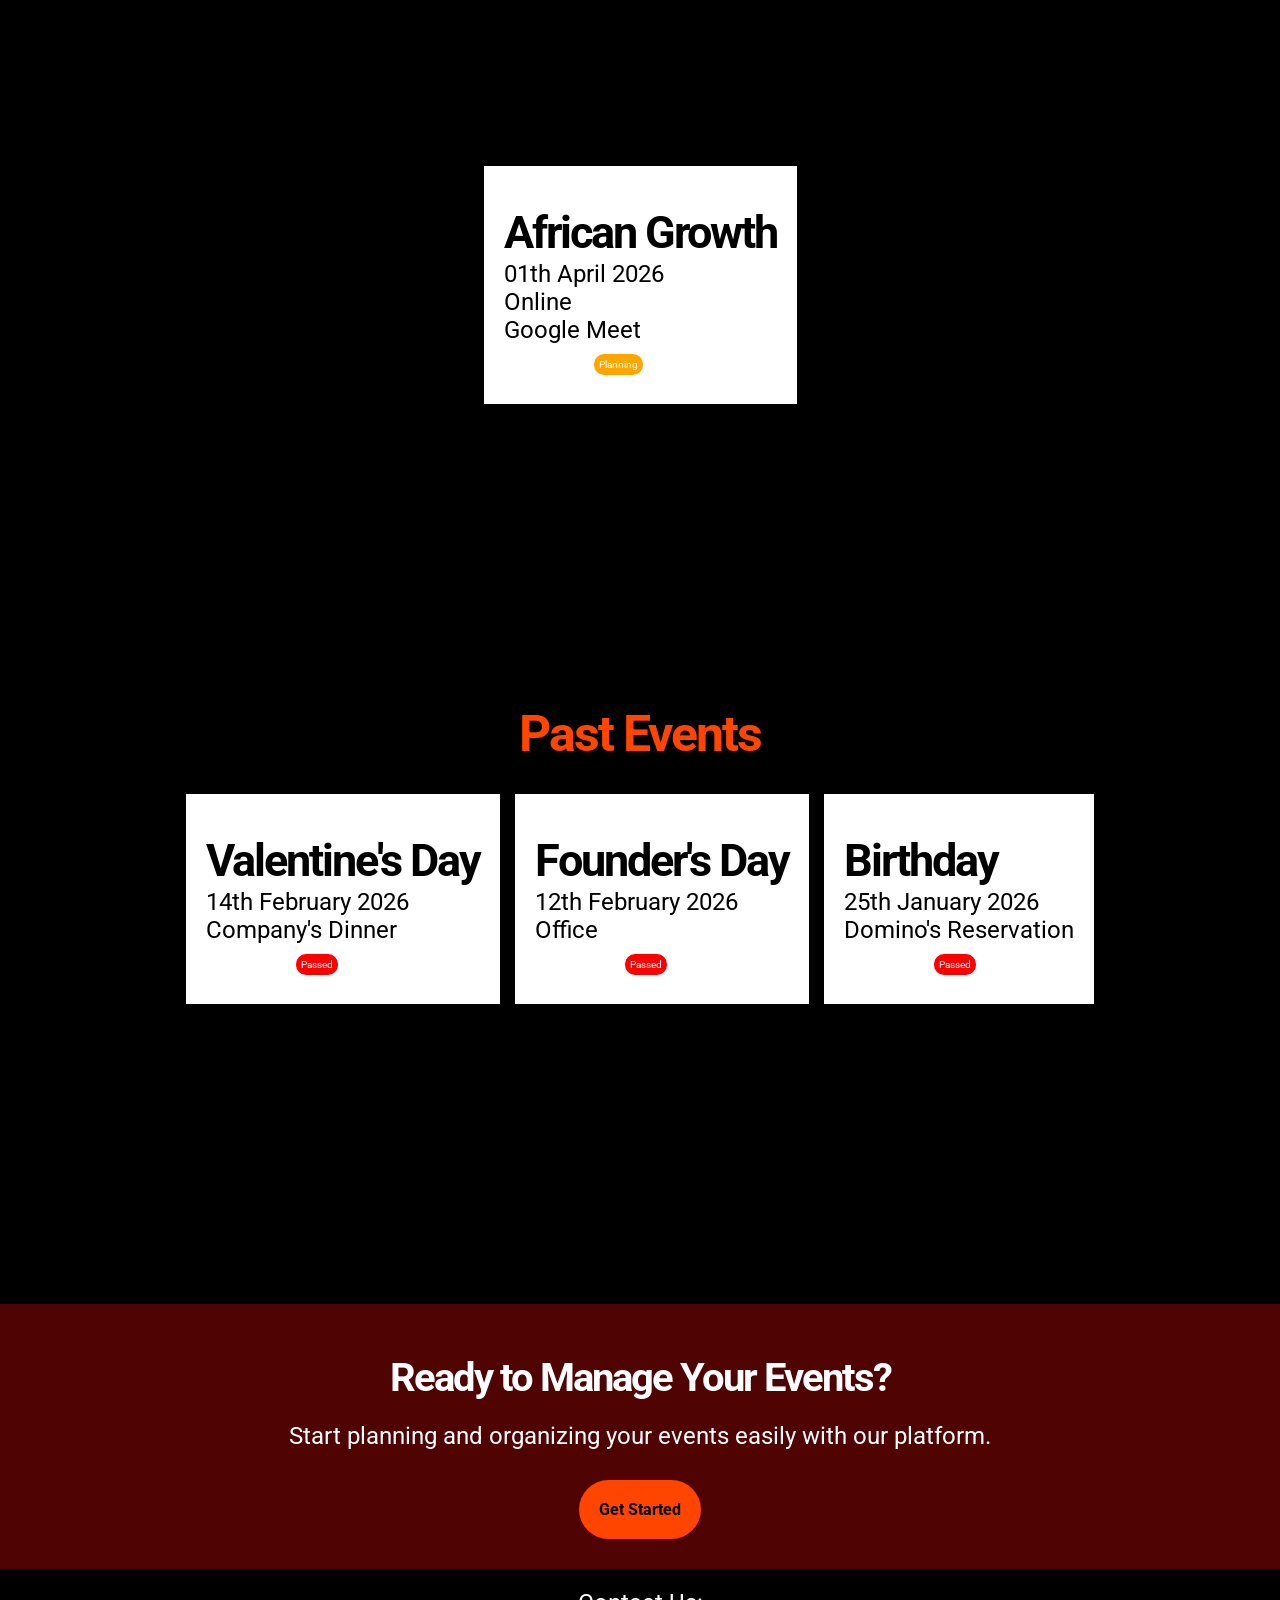
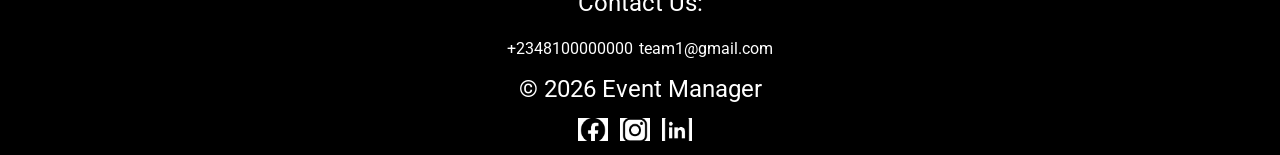
==== commit 3224a2fb: "testing" ====
--- a/index.html
+++ b/index.html
@@ -18,7 +18,7 @@
     <!---NAVIGARION--->
         <nav class="navi">
           <div class="name">
-            <p>Chello</p>
+            <p>Chellos</p>
             <p><span class="nam">Event Management</span></p>
           </div>
             <ul class="nav-links">
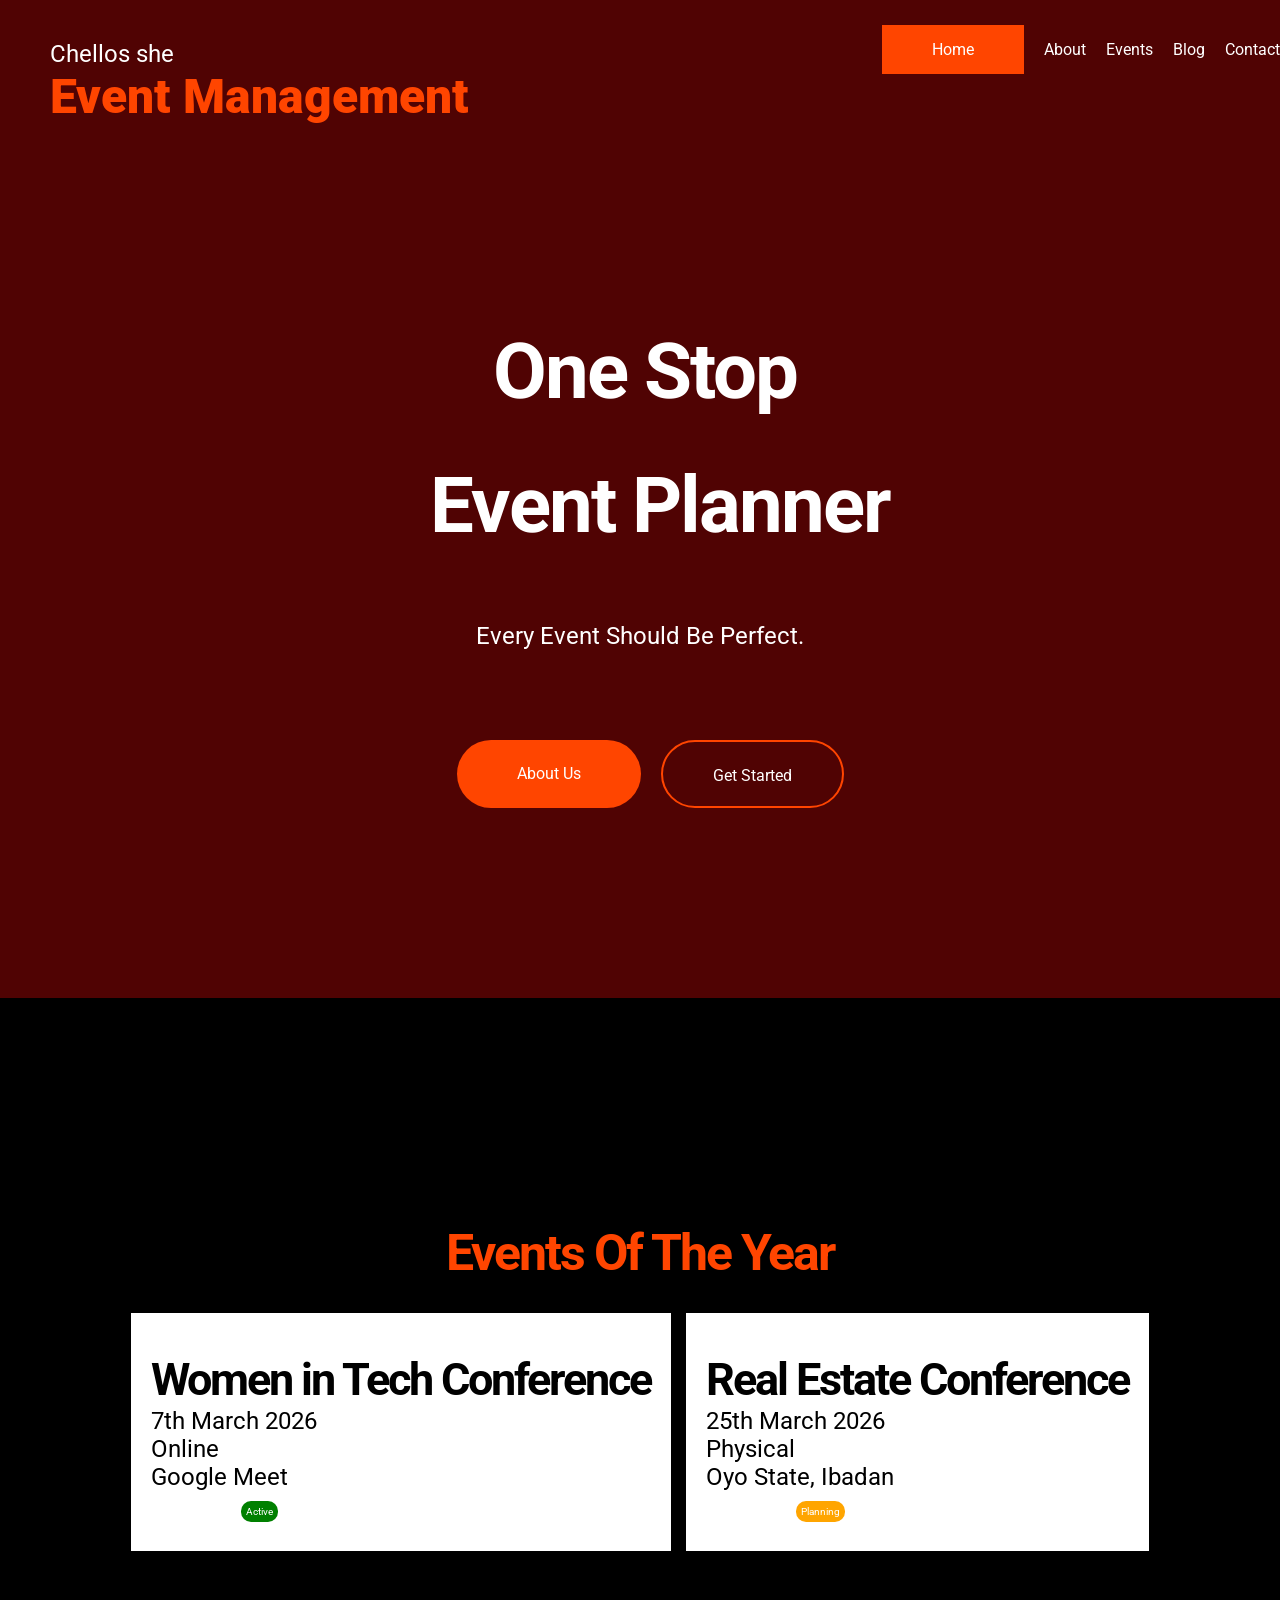
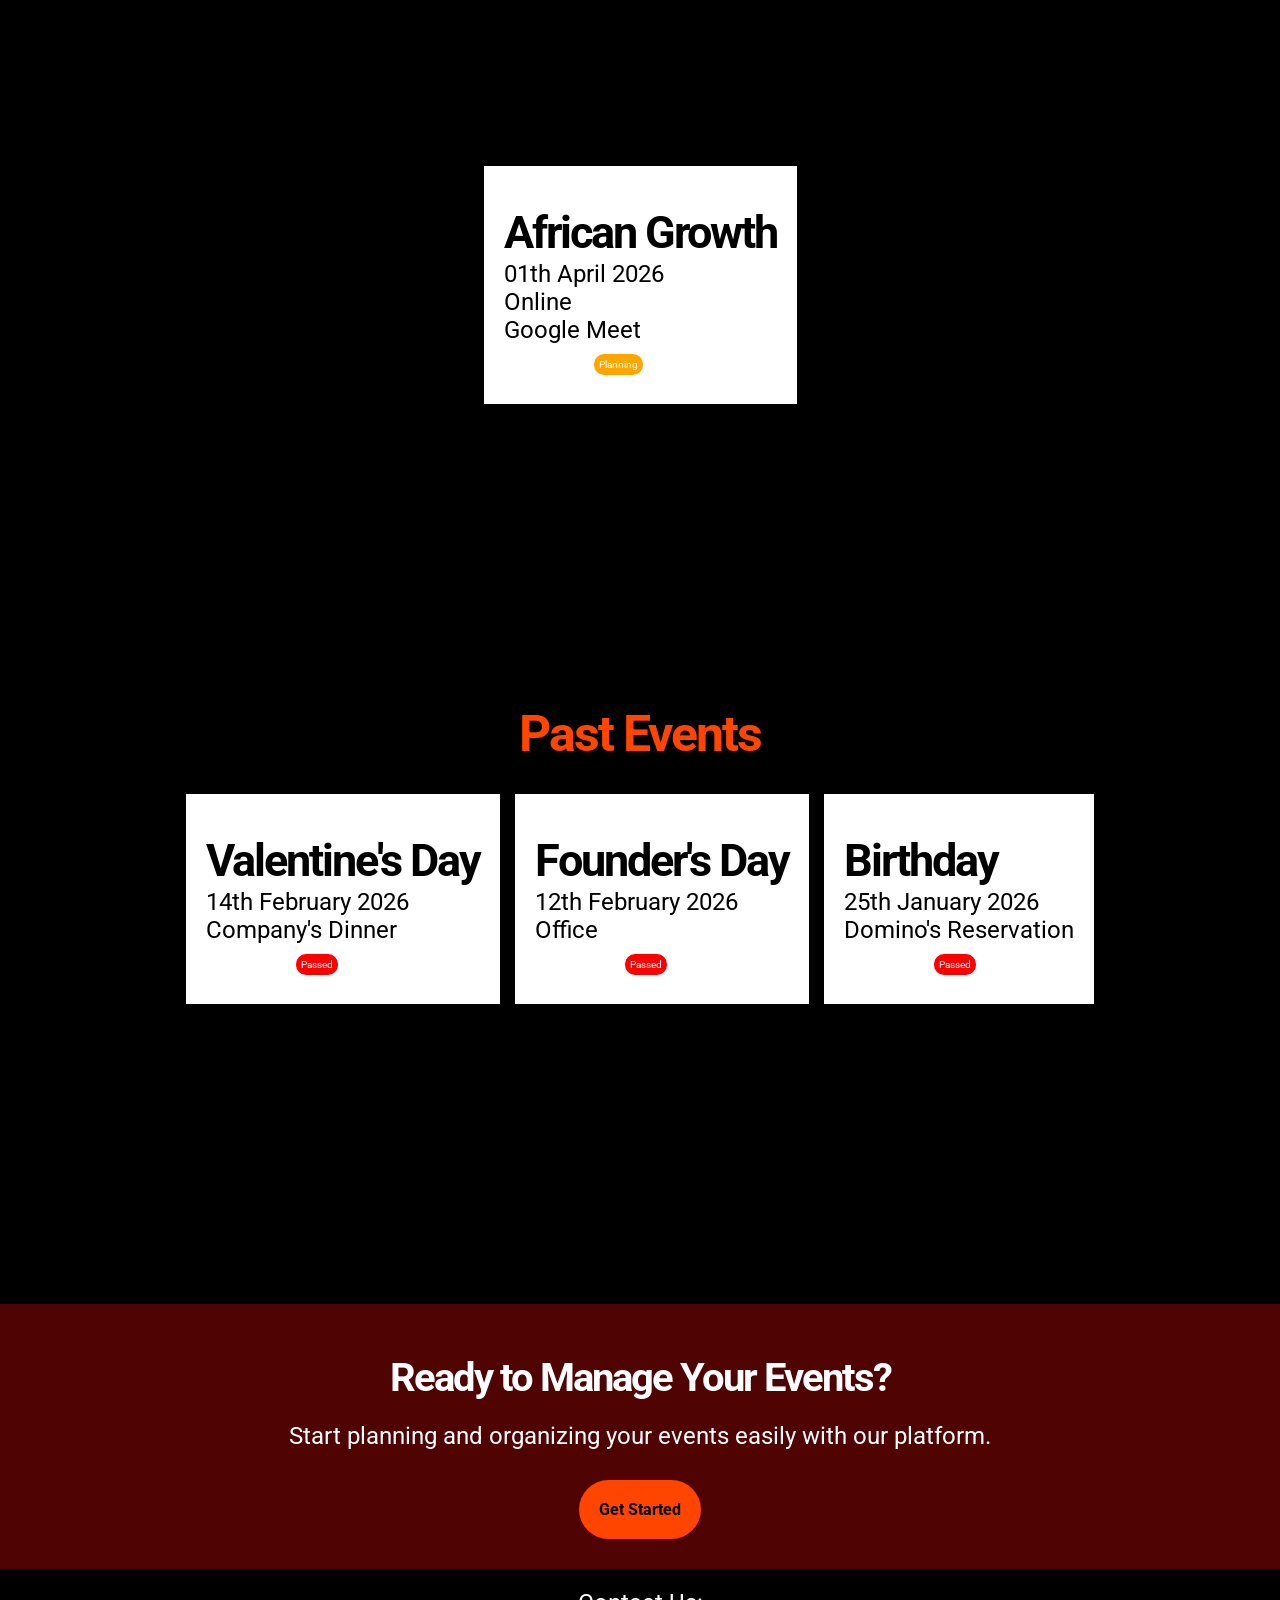
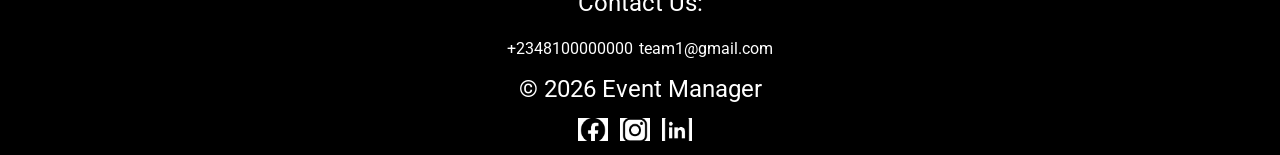
==== commit 9b1ddbf7: "testing" ====
--- a/index.html
+++ b/index.html
@@ -18,7 +18,7 @@
     <!---NAVIGARION--->
         <nav class="navi">
           <div class="name">
-            <p>Chellos</p>
+            <p>Chellos she</p>
             <p><span class="nam">Event Management</span></p>
           </div>
             <ul class="nav-links">
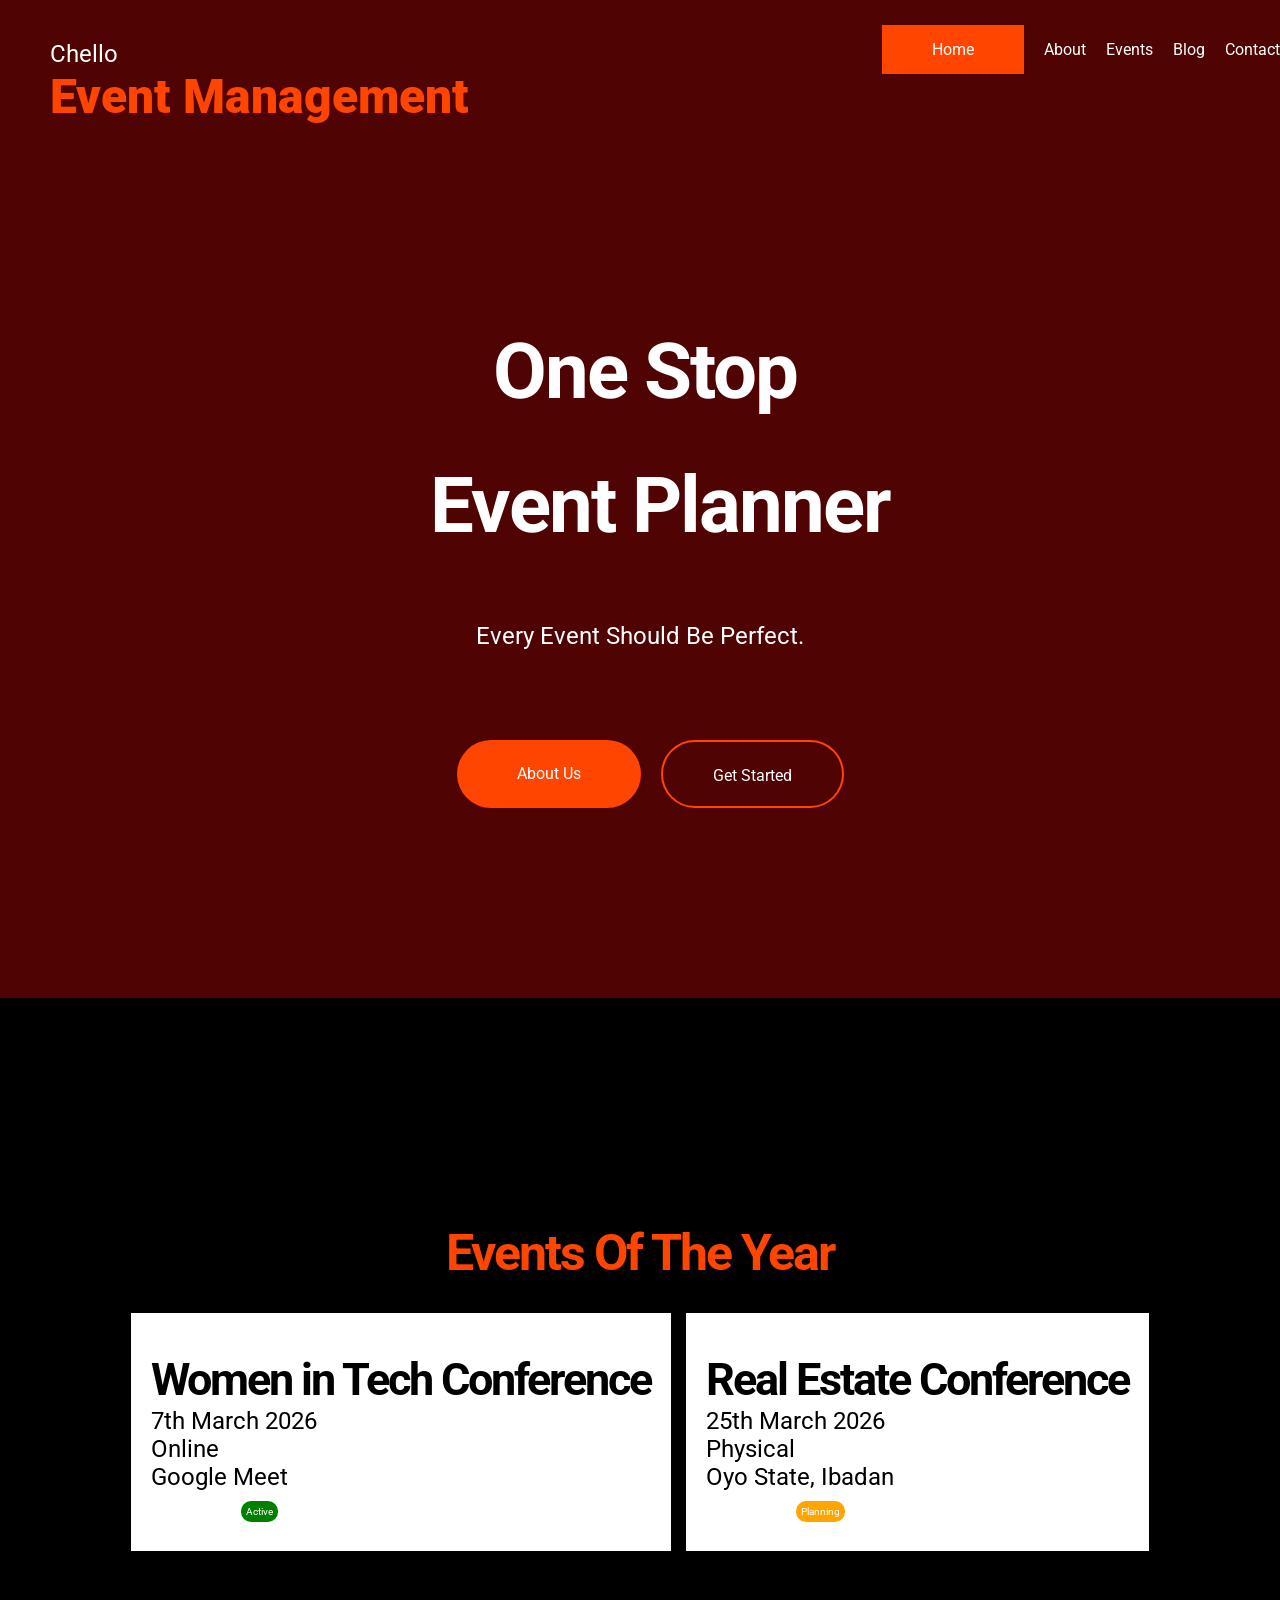
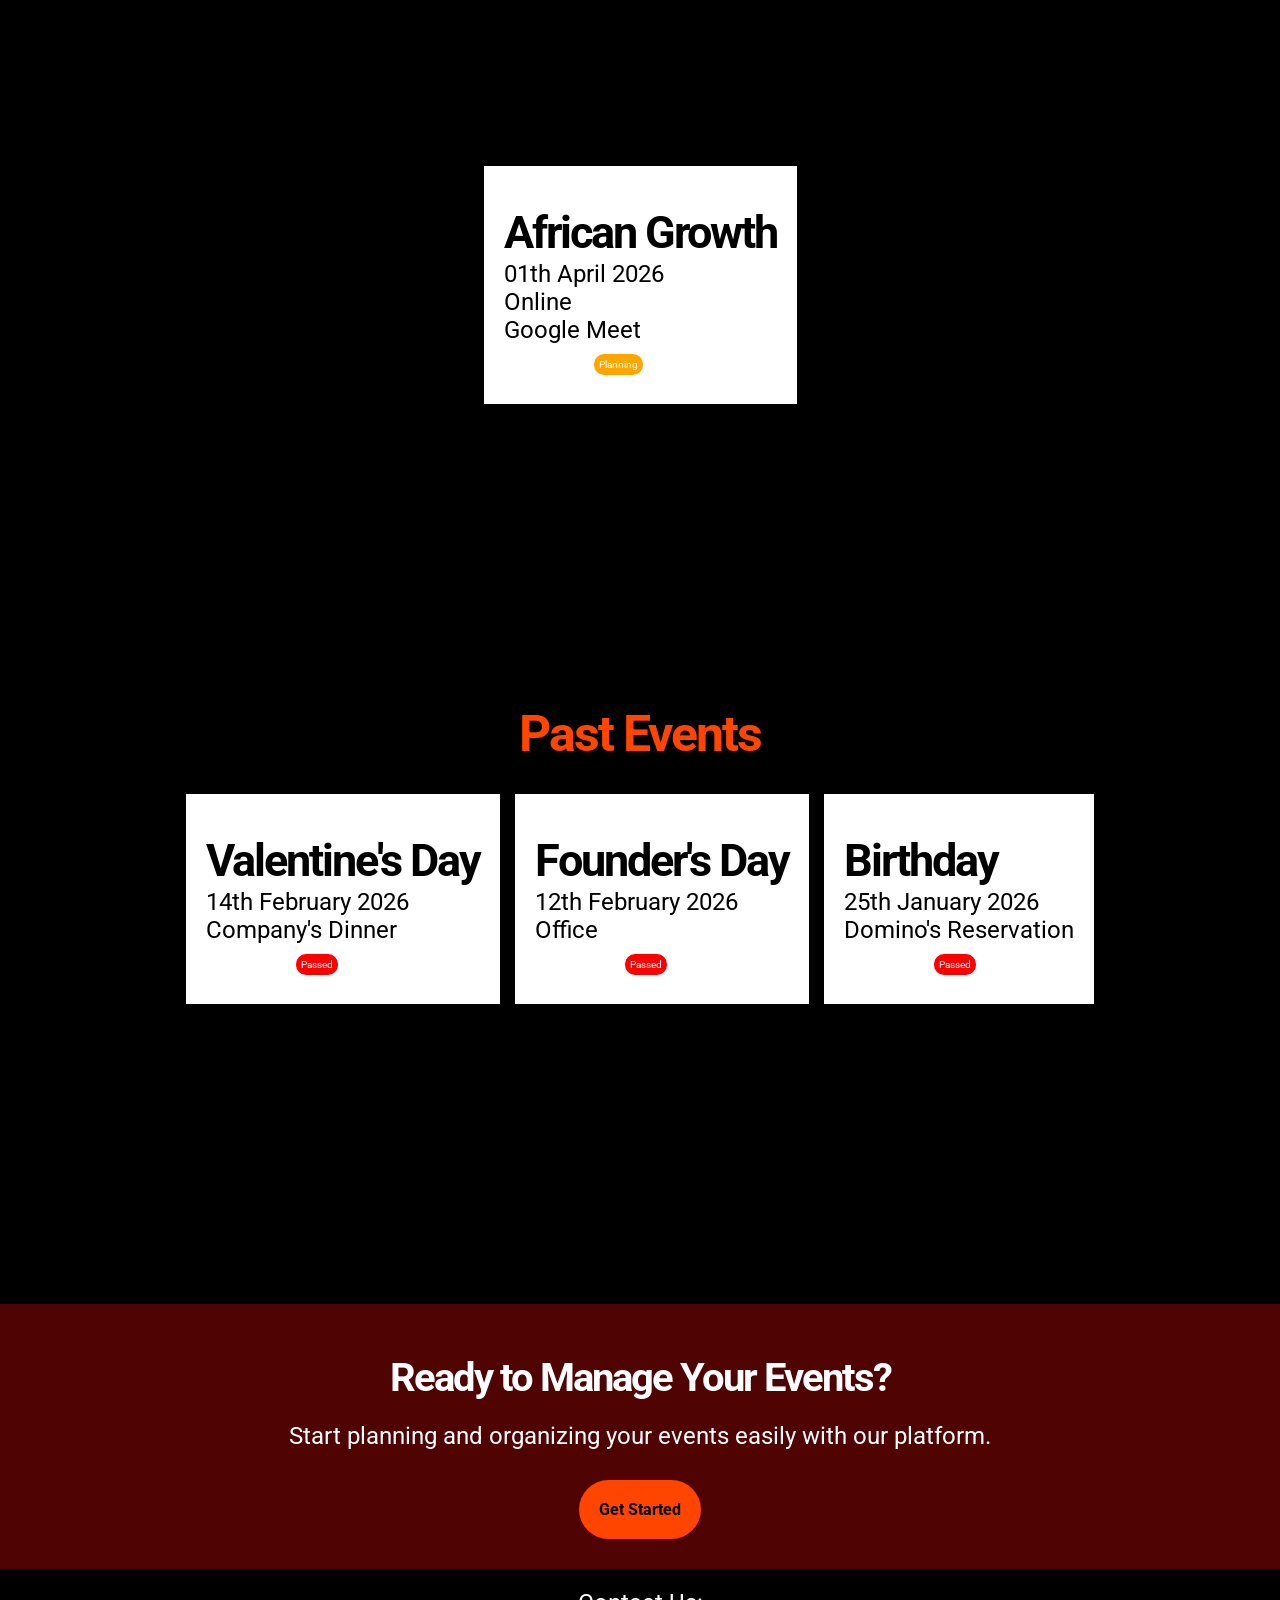
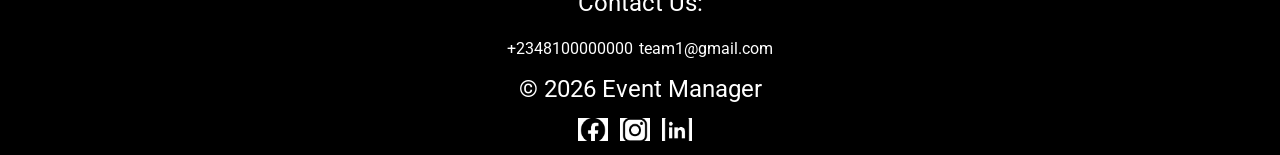
==== commit d0da4111: "testing" ====
--- a/index.html
+++ b/index.html
@@ -18,7 +18,7 @@
     <!---NAVIGARION--->
         <nav class="navi">
           <div class="name">
-            <p>Chellos she</p>
+            <p>Chello</p>
             <p><span class="nam">Event Management</span></p>
           </div>
             <ul class="nav-links">
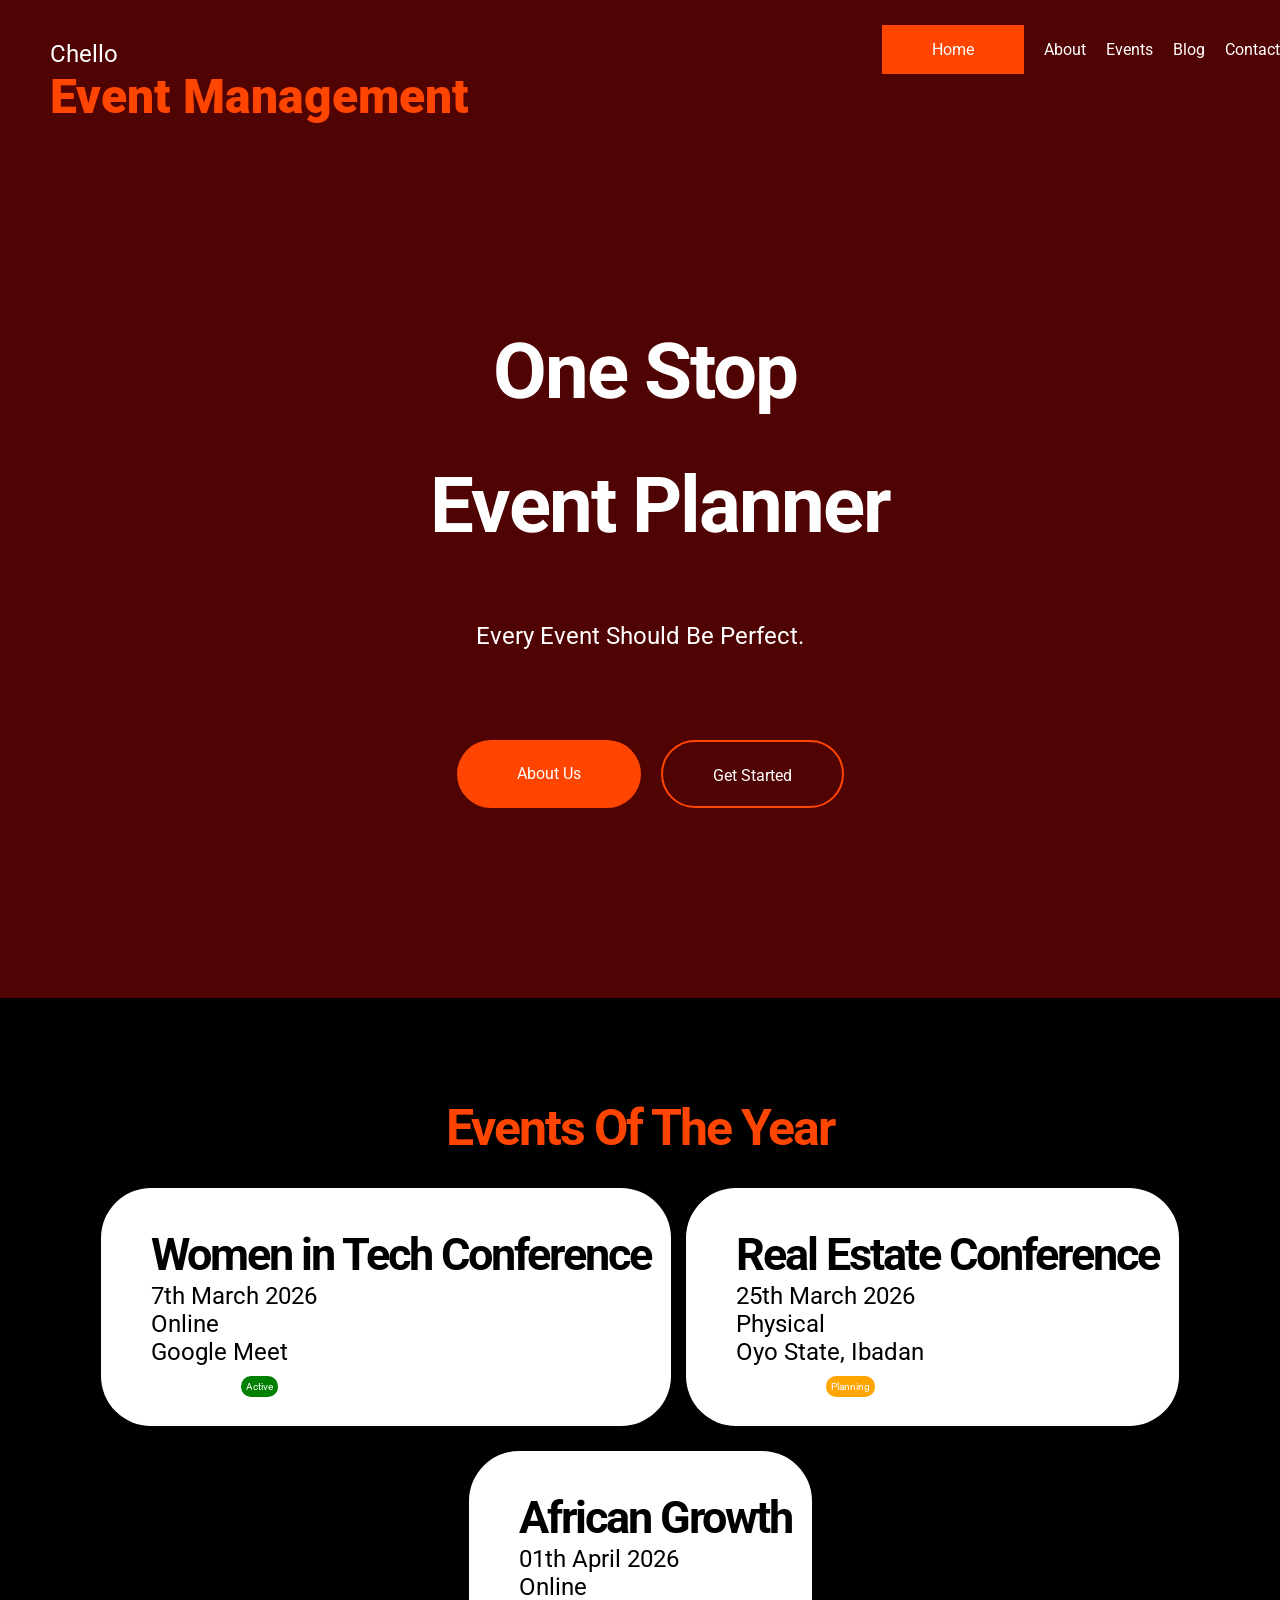
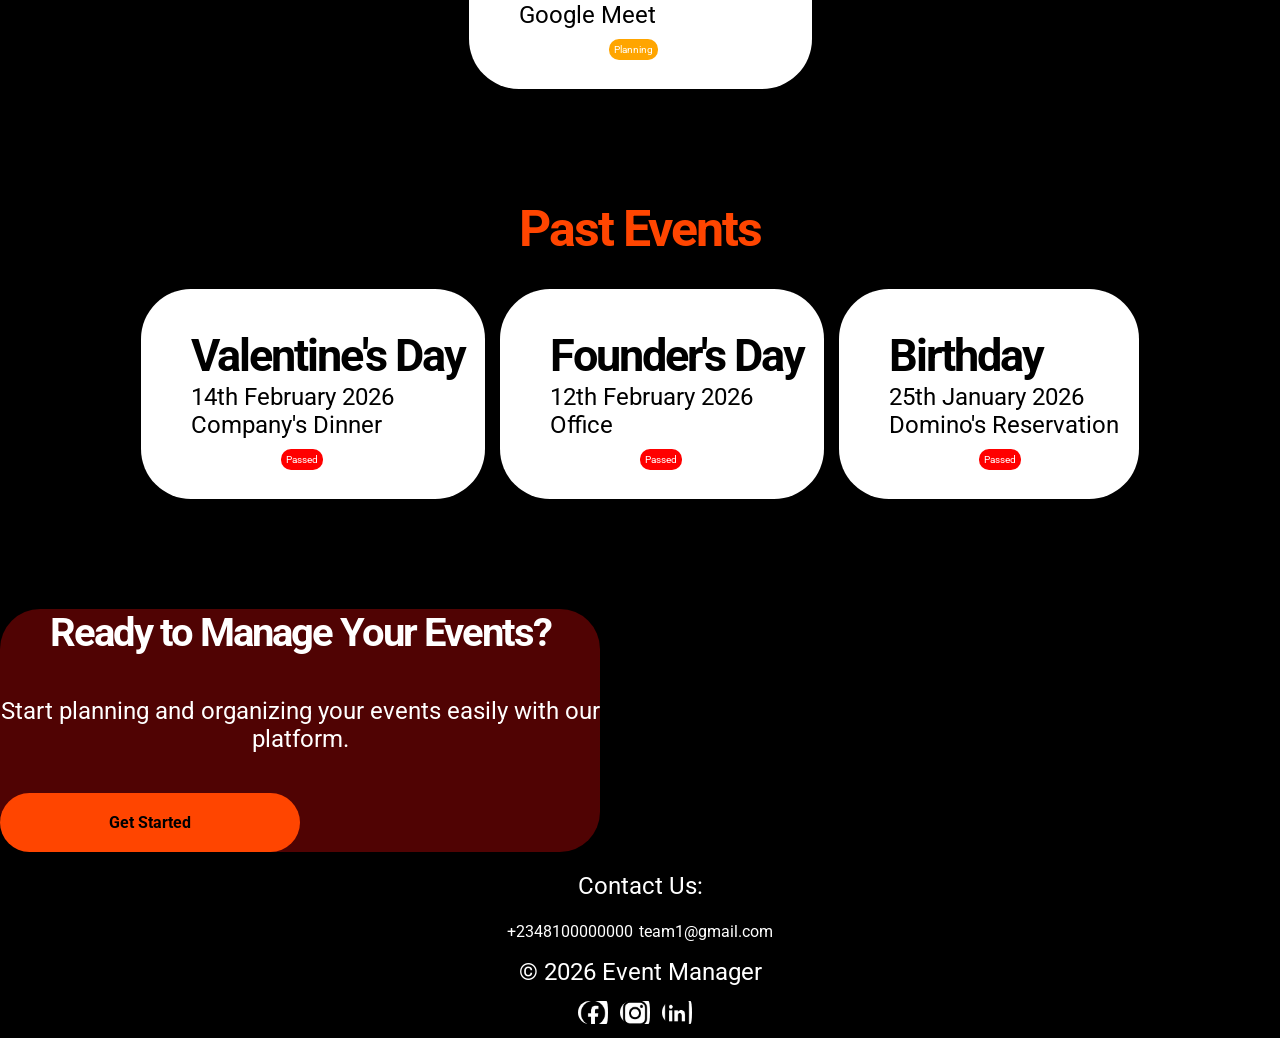
==== commit 1e12b45c: "more" ====
--- a/index.html
+++ b/index.html
@@ -96,11 +96,11 @@
         </section>
 
         <!---CTA SECTION--->
-        <section class="cta">
+        <div class="cta">
             <h2>Ready to Manage Your Events?</h2>
             <p>Start planning and organizing your events easily with our platform.</p>
-              <a href="" class="cta-btn">Get Started</a>
-        </section>
+            <a href="" class="cta-btn">Get Started</a>
+        </div>
     </main>
 
     <footer>
--- a/styles.css
+++ b/styles.css
@@ -131,7 +131,7 @@
 /*FEATURES SECTION*/
 
 main{
-  margin-top: 22.5rem;
+  margin-top: 10rem;
 }
 
 .heading-2{
@@ -149,26 +149,27 @@
 .more{
   background-color: white;
   color: black;
-  padding: 4.0rem 2.0rem 6.0rem 2.0rem;
-  margin-bottom: 20.0rem;
+  border-radius: 50px;
+  padding: 4.0rem 2.0rem 6.0rem 5.0rem;
+  margin-bottom: 1rem;
   position: relative;
 }
 
 /*CTA SECTION*/
 .cta{
   background: rgb(80, 3, 3);
-  color: white;
-  text-align: center;
-  padding: 5rem;
+  color: #ffffff;
+  max-width: 600px;
+  width: 100%;
+  border-radius: 40px;
+  text-align: center;
+  display: flex;
+  gap: 40px;
+  flex-direction: column;
 }
 
 .cta h2{
   font-size: 4rem;
-  padding-bottom: 2.0rem;
-}
-
-.cta p{
-  padding-bottom: 5rem;
 }
 
 .cta-btn{
@@ -178,6 +179,10 @@
   text-decoration: none;
   border-radius: 30px;
   font-weight: bold;
+  max-width: 300px;
+  display: grid;
+  
+  width: 100%;
   }
   
 .cta-btn:hover{
@@ -197,6 +202,7 @@
   max-width: 40px;
   width: 100%;
   padding-right: 1.0rem;
+  border-radius: 50px;
 }
 
 .media{
